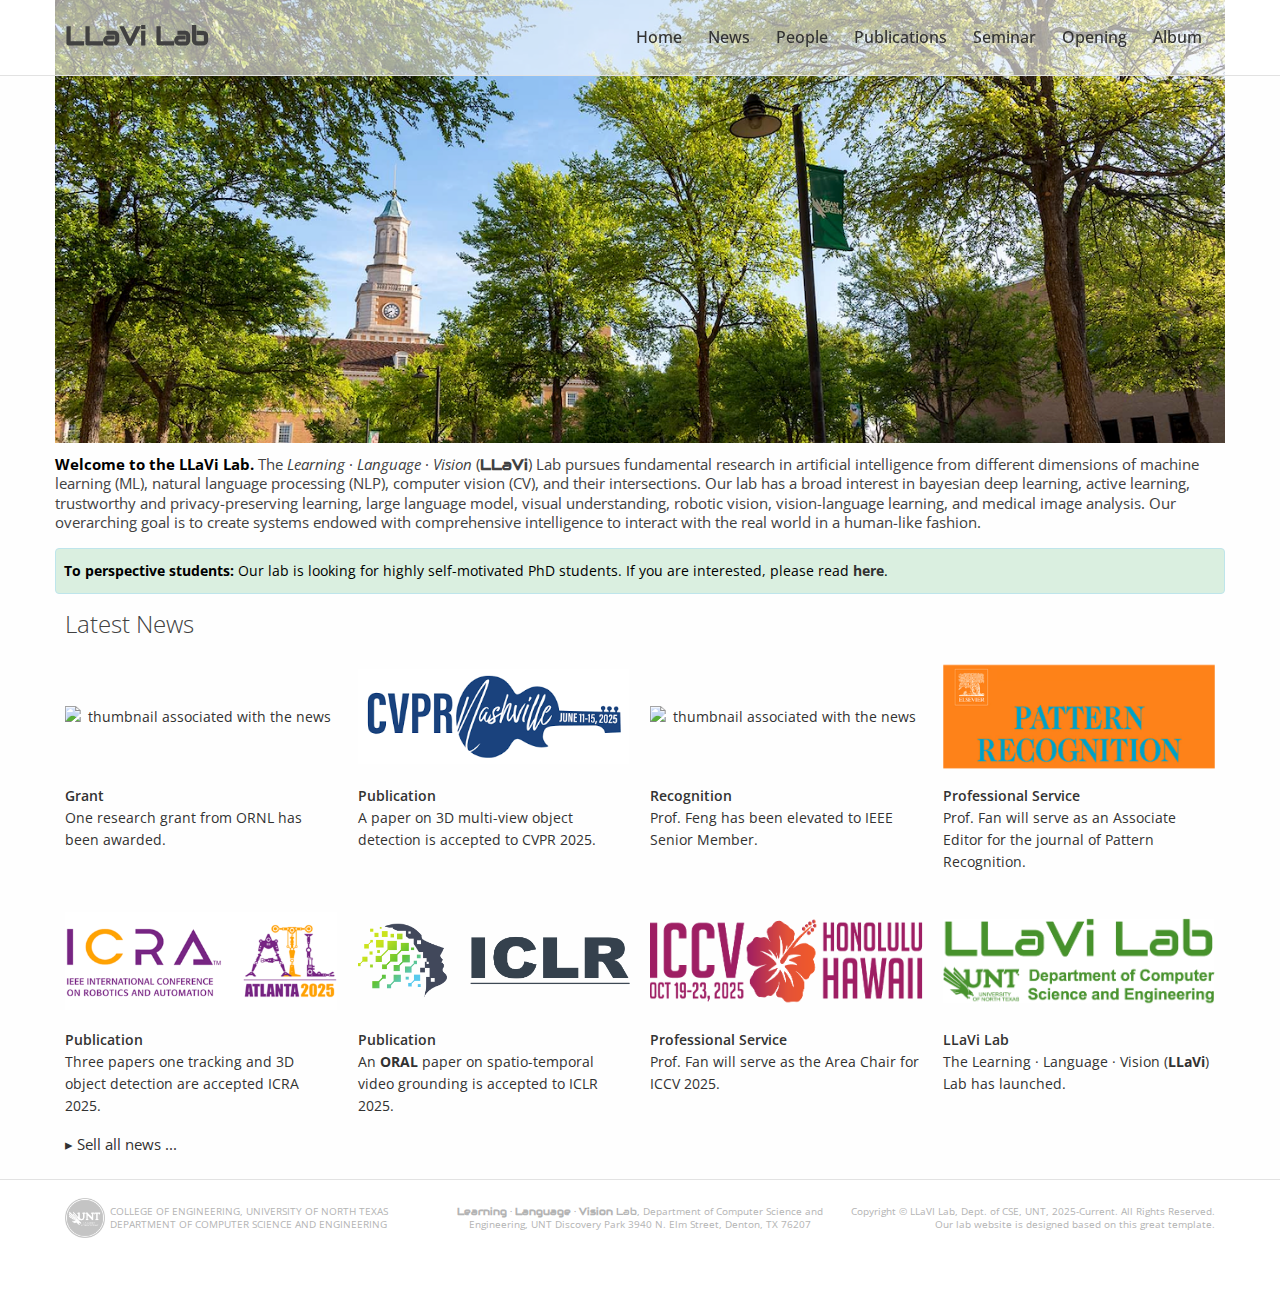
==== index.html @ 9c1527a4 "Update index.html" ====
<!DOCTYPE html>
<!-- saved from url=(0032)https://cvlab.postech.ac.kr/lab/ -->
<html><head><meta http-equiv="Content-Type" content="text/html; charset=UTF-8">
<meta name="viewport" content="width=device-width, initial-scale=1.0, user-scalable=no">

<title>LLaVi Lab - Home</title>

<!-- <link rel="icon" type="image/png" href="./icon/icon.png" sizes="196x196"> -->
<link href="./icon/icon.png" rel="icon">
<link href="./icon/icon.png" rel="apple-touch-icon">

<link rel="preconnect" href="https://fonts.googleapis.com">
<link rel="preconnect" href="https://fonts.gstatic.com" crossorigin>
<link href="https://fonts.googleapis.com/css2?family=Audiowide&family=Bungee+Shade&family=Bytesized&display=swap" rel="stylesheet">

<link href='//fonts.googleapis.com/css?family=Open+Sans:400' rel='stylesheet' type='text/css'>
<link href='//fonts.googleapis.com/css?family=Open+Sans:400italic' rel='stylesheet' type='text/css'>
<link href='//fonts.googleapis.com/css?family=Open+Sans:300' rel='stylesheet' type='text/css'>
<link href='//fonts.googleapis.com/css?family=Open+Sans:600' rel='stylesheet' type='text/css'>
<link href='//fonts.googleapis.com/css?family=Open+Sans:600italic' rel='stylesheet' type='text/css'>
<link href='//fonts.googleapis.com/css?family=Exo+2:500' rel='stylesheet' type='text/css'>
<link href='//fonts.googleapis.com/css?family=Exo+2:800' rel='stylesheet' type='text/css'>

<link href="./css/normalize-min.css" rel="stylesheet">
<link href="./css/icomoon-min.css" rel="stylesheet">
<link href="./css/style.css" rel="stylesheet">
<link href="./css/whitecat-slider-min.css" rel="stylesheet">
<link href="./css/responsive.css" rel="stylesheet">

<script type="text/javascript" async="" src="./js/js"></script><script type="text/javascript" async="" src="./js/linkid.js"></script><script async="" src="./js/linkid.js"></script><script async="" src="./js/analytics.js"></script><script>
  (function(i,s,o,g,r,a,m){i['GoogleAnalyticsObject']=r;i[r]=i[r]||function(){
  (i[r].q=i[r].q||[]).push(arguments)},i[r].l=1*new Date();a=s.createElement(o),
  m=s.getElementsByTagName(o)[0];a.async=1;a.src=g;m.parentNode.insertBefore(a,m)
  })(window,document,'script','//www.google-analytics.com/analytics.js','ga');

  ga('create', 'UA-51541969-1', 'postech.ac.kr');
  ga('require', 'displayfeatures');
  ga('require', 'linkid', 'linkid.js');
  ga('send', 'pageview');

</script>
</head><body class="js no-touch" style=""><header>
<div class="menu-bg">
<nav class="wrappernav cf">
<a href="https://llavi-lab.github.io/" class="logo cvlab"><h1><strong>LLaVi Lab</strong></h1></a>

<ul class="menu" id="menu">
<li><a href="https://llavi-lab.github.io/" class="link-to-button">Home</a>
<li><a href="./news.html" class="link-to-button">News</a>
</li><li><a href="./people.html" class="link-to-button">People</a>
</li><li><a href="./publication.html" class="link-to-button">Publications</a>
</li><li><a href="./aiseminar/index.htm" class="link-to-button" target="_blank">Seminar</a>
</li><li><a href="./opening.html" class="link-to-button">Opening</a>
</li><li><a href="./album.html" class="link-to-button">Album</a>

</li></ul><ul class="menu" id="menu-clone" style="display: none;">
<li><a href="https://llavi-lab.github.io/" class="dropdown-item">Home</a>
<li><a href="./news.html" class="dropdown-item">News</a>
</li><li><a href="./people.html" class="dropdown-item">People</a>
</li><li><a href="./publication.html" class="dropdown-item">Publications</a>
</li><li><a href="./aiseminar/index.htm" class="dropdown-item" target="_blank">Seminar</a>
</li><li><a href="./opening.html" class="dropdown-item">Opening</a>
</li><li><a href="./album.html" class="dropdown-item">Album</a>

</li></ul>
<span class="menu-small icomoon-menu"></span>
</nav>
</div><!-- End .menu-bg -->
</header>


<div class="wrapper cf bd" id="main">

<!-- <div class="slideshow-container">
<div class="slides fade" style="display: none;">
   <img src="./Computer Vision Lab. POSTECH_files/IMG_3812.jpg" class="image" style="width=100%">
</div>
<div class="slides fade" style="display: none;">
    <img src="./Computer Vision Lab. POSTECH_files/IMG_0052.JPG" class="image" style="width=100%">
</div>
<div class="slides fade" style="display: none;">
    <img src="./Computer Vision Lab. POSTECH_files/IMG_0097.JPG" class="image" style="width=100%">
</div>
<div class="slides fade" style="display: block;">
    <img src="./Computer Vision Lab. POSTECH_files/IMG_3906.jpg" class="image" style="width=100%">
</div>
<a class="prev" onclick="plusSlides(-1)">❮</a>
<a class="next" onclick="plusSlides(1)">❯</a>
</div>
<br>
<div style="text-align:center">
<span class="dot" onclick="currentSlide(1)"></span>
<span class="dot" onclick="currentSlide(2)"></span>
<span class="dot" onclick="currentSlide(3)"></span>
<span class="dot dotactive" onclick="currentSlide(4)"></span>
</div> -->

<div class="image-container">
  <img src="./images/unt-campus.png" alt="group picture of LLaVi lab" class="image">
  <h4 style="margin-top: 10px;"> <p style="font-size:15px;"><strong style="color: black;">Welcome to the LLaVi Lab.</strong> The <i>Learning</i> · <i>Language</i> · <i>Vision</i> (<strong style="font-family: Audiowide, sans-serif">LLaVi</strong>) Lab pursues fundamental research in artificial intelligence from different dimensions of machine learning (ML), natural language processing (NLP), computer vision (CV), and their intersections. Our lab has a broad interest in bayesian deep learning, active learning, trustworthy and privacy-preserving learning, large language model, visual understanding, robotic vision, vision-language learning, and medical image analysis. Our overarching goal is to create systems endowed with comprehensive intelligence to interact with the real world in a human-like fashion.</p></h4>  
</div>


<div class="alert alert-notice" style="margin-top: 15px; padding-left: 8px;"><strong>To perspective students:</strong> Our lab is looking for highly self-motivated PhD students. If you are interested, please read <a href="./opening.html" target="_blank"><strong>here</strong></a>.</div>

<h2 class="col-1" style="padding-top: 0px">Latest News</h2>
<div class="items-4" style="display: flex; flex-wrap: wrap;">
<!-- Add a news item starting from here -->
  <div class="item thumb-hover" style="width: 25%; box-sizing: border-box; padding: 10px;">
     <a class="link" href="./news.html">
        <div class="img-container ratio-50">
           <img src="./images/ornl.png" alt="thumbnail associated with the news" class="image">
        </div>
        <div class="header-container">
           <h5 class="portfolio-title">Grant</h5>
        </div>
        One research grant from ORNL has been awarded.
     </a>
  </div>
  <div class="item thumb-hover" style="width: 25%; box-sizing: border-box; padding: 10px;">
   <a class="link" href="./news.html">
      <div class="img-container ratio-50">
         <img src="./images/CVPR-2025.png" alt="thumbnail associated with the news" class="image">
      </div>
      <div class="header-container">
         <h5 class="portfolio-title">Publication</h5>
      </div>
      A paper on 3D multi-view object detection is accepted to CVPR 2025.
   </a>
  </div>
  <div class="item thumb-hover" style="width: 25%; box-sizing: border-box; padding: 10px;">
   <a class="link" href="./news.html">
      <div class="img-container ratio-50">
         <img src="./images/ieee-senior-member.gif" alt="thumbnail associated with the news" class="image">
      </div>
      <div class="header-container">
         <h5 class="portfolio-title">Recognition</h5>
      </div>
      Prof. Feng has been elevated to IEEE Senior Member.
   </a>
  </div>
  <div class="item thumb-hover" style="width: 25%; box-sizing: border-box; padding: 10px;">
     <a class="link" href="./news.html">
        <div class="img-container ratio-50">
           <img src="./images/PR-logo.png" alt="thumbnail associated with the news" class="image">
        </div>
        <div class="header-container">
           <h5 class="portfolio-title">Professional Service</h5>
        </div>
        Prof. Fan will serve as an Associate Editor for the journal of Pattern Recognition.
     </a>
  </div>
  <div class="item thumb-hover" style="width: 25%; box-sizing: border-box; padding: 10px;">
     <a class="link" href="./news.html">
        <div class="img-container ratio-50">
           <img src="./images/ICRA-2025.png" alt="thumbnail associated with the news" class="image">
        </div>
        <div class="header-container">
           <h5 class="portfolio-title">Publication</h5>
        </div>
        Three papers one tracking and 3D object detection are accepted ICRA 2025.
     </a>
  </div>
  <div class="item thumb-hover" style="width: 25%; box-sizing: border-box; padding: 10px;">
     <a class="link" href="./news.html">
        <div class="img-container ratio-50">
           <img src="./images/ICLR-2025.png" alt="thumbnail associated with the news" class="image">
        </div>
        <div class="header-container">
           <h5 class="portfolio-title">Publication</h5>
        </div>
        An <strong>ORAL</strong> paper on spatio-temporal video grounding is accepted to ICLR 2025.
     </a>
  </div>
  <div class="item thumb-hover" style="width: 25%; box-sizing: border-box; padding: 10px;">
     <a class="link" href="./news.html">
        <div class="img-container ratio-50">
           <img src="./images/ICCV-2025.png" alt="thumbnail associated with the news" class="image">
        </div>
        <div class="header-container">
           <h5 class="portfolio-title">Professional Service</h5>
        </div>
        Prof. Fan will serve as the Area Chair for ICCV 2025.
     </a>
  </div>
  <div class="item thumb-hover" style="width: 25%; box-sizing: border-box; padding: 10px;">
     <a class="link" href="./news.html">
        <div class="img-container ratio-50">
           <img src="./images/LLaVi.png" alt="thumbnail associated with the news" class="image">
        </div>
        <div class="header-container">
           <h5 class="portfolio-title">LLaVi Lab</h5>
        </div>
        The Learning · Language · Vision (<strong>LLaVi</strong>) Lab has launched.
     </a>
  </div>
  <!-- Add a news item ending here -->
</div>
<h5 class="col-1" style="margin-top: -25px;">
  <a href="./news.html">
     <p style="font-size:15px;">&#9656; Sell all news ...</p>
  </a>
</h5>

</div><!-- End .wrapper -->

<script type="text/javascript" src="./js/slides.js"></script>
<footer>
<div class="theme-other footer">
<div class="wrapper cf">
<div class="emblem-wrapper col-1-3">
<div class="emblem-container">
<div class="emblem">
<img height="40" src="./images/unt-gray.png" alt="POSTECH emblem">
</div>
COLLEGE OF ENGINEERING, UNIVERSITY OF NORTH TEXAS<br>
Department&nbsp;of&nbsp;Computer Science and Engineering
</div>
</div><!-- End .col-1-3-->
<div class="col-1-3" style="text-align: center">
<span class="cvlab"><strong>Learning</strong>&nbsp;·&nbsp;<strong>Language</strong>&nbsp;·&nbsp;<strong>Vision</strong> Lab</span>, Department of Computer Science and Engineering, UNT Discovery Park 3940 N. Elm Street, Denton, TX 76207
</div><!-- End .col-1-3-->
<div class="col-1-3" style="text-align: right">
  Copyright &copy; LLaVI Lab, Dept. of CSE, UNT, 2025-Current. All Rights Reserved. <br>
  Our lab website is designed based on <a href="https://cvlab.postech.ac.kr/lab/index.php" target="_blank" style="color: #B3B3B3;">this great template</a>.
</div>
<!-- <div class="col-1-3 badges">
<a href="http://www.w3.org/html/logo/">
<img src="./Computer Vision Lab. POSTECH_files/html5-badge-h-css3-semantics.png" width="82" height="32" alt="HTML5 Powered with CSS3 / Styling, and Semantics" title="HTML5 Powered with CSS3 / Styling, and Semantics">
</a>
<a href="http://jigsaw.w3.org/css-validator/check/referer">
<img src="./Computer Vision Lab. POSTECH_files/valid-css.png" width="88" height="32" alt="Valid CSS!" title="Valid CSS!">
</a>
<a href="http://www.w3.org/WAI/WCAG2AA-Conformance" title="Explanation of WCAG 2.0 Level Double-A Conformance">
<img src="./Computer Vision Lab. POSTECH_files/wcag2AA.png" width="88" height="32" alt="Level Double-A conformance, W3C WAI Web Content Accessibility Guidelines 2.0">
</a>
<a href="http://cvlab.postech.ac.kr:8080/" title="POSTECH CVLab Overlaef (Only Lab member available)">
<img src="./Computer Vision Lab. POSTECH_files/overleaf_gray.png" width="32" height="32" alt="POSTECH CVLab Overleaf Page. Only Lab member is available"></a>
<a href="https://cvlab.postech.ac.kr/wiki" title="POSTECH CVLab WIKI Page (Only Lab member available)">
<img src="./Computer Vision Lab. POSTECH_files/wiki_gray.png" width="32" height="32" alt="POSTECH CVLab WIKI Page. Only Lab member is available"></a>
<a href="http://cvlab.postech.ac.kr:3000/" title="POSTECH CVLab Rocket.chat">
<img src="./Computer Vision Lab. POSTECH_files/rocket_gray.png" width="32" height="32" alt="POSTECH CVLab Rocket.chat. Only Lab member is available"></a>
</div> -->
<!-- End .col-1-3-->
</div><!-- End .wrapper -->
</div><!-- End .theme-other .footer -->
</footer>

<!-- JavaScript -->
<script src="./js/jquery-1.10.2.min.js"></script>
<script src="./js/jquery-whitecat-menu.js"></script>
<script src="./js/jquery-whitecat-slider.min.js"></script>
<script src="./js/jquery-whitecat-accordion.js"></script>
<script src="./js/jquery.isotope.min.js"></script>
<script src="./js/script.js"></script>
</div></div></div></body></html>
---- css/icomoon-min.css ----
@font-face{font-family:icomoon;src:url(../fonts/icomoon.eot);src:url(../fonts/icomoon.eot?#iefix) format('embedded-opentype'),url(../fonts/icomoon.ttf) format('truetype'),url(../fonts/icomoon.woff) format('woff'),url(../fonts/icomoon.svg#icomoon) format('svg');font-weight:400;font-style:normal}.list-arrow li:before,.list-arrow2 li:before,.list-arrow3 li:before,.list-chechmark li:before,.list-chechmark2 li:before,.list-chechmark3 li:before,.list-close li:before,.list-heart li:before,.list-heart2 li:before,.list-minus li:before,.list-plus li:before,.list-radio li:before,.list-star li:before,.list-triangle li:before,[class*=icomoon-]{font-family:icomoon,'Open Sans',sans-serif;speak:none;font-style:normal;font-weight:400;font-variant:normal;text-transform:none;line-height:1;-webkit-font-smoothing:antialiased;-moz-osx-font-smoothing:grayscale}.icomoon-info:before{content:"\e026"}.icomoon-exclamation:before{content:"\e024"}.icomoon-ok2:before,.list-chechmark3 li:before{content:"\e025"}.icomoon-arrow:before,.list-arrow li:before{content:"\e008"}.icomoon-facebook:before{content:"\e001"}.icomoon-twitter:before{content:"\e000"}.icomoon-letter:before{content:"\e002"}.icomoon-ok:before{content:"\e003"}.icomoon-tools:before{content:"\e004"}.icomoon-setting:before{content:"\e005"}.icomoon-docs:before{content:"\e006"}.icomoon-form:before{content:"\e007"}.icomoon-quotation:before{content:"\e009"}.icomoon-message:before{content:"\e010"}.icomoon-person:before{content:"\e011"}.icomoon-arrow-down:before{content:"\e023"}.icomoon-menu:before{content:"\e022"}.icomoon-arrow-left:before{content:"\e021"}.icomoon-angle-down:before{content:"\e020"}.icomoon-angle-up:before{content:"\e019"}.icomoon-plus:before{content:"\e017"}.icomoon-minus:before,.list-minus li:before{content:"\e018"}.icomoon-clock:before{content:"\e016"}h2 .icomoon-link:before{position:relative;font-size:70%}.icomoon-link:before{font-size:80%;margin-left:.3em;content:"\e015"}.icomoon-bubble:before{content:"\e014"}.icomoon-tag:before{content:"\e013"}.icomoon-loupe:before{content:"\e012"}.icomoon-play:before,.list-triangle li:before{content:"\e035"}.icomoon-apple:before{content:"\e027"}.icomoon-plus2:before,.list-plus li:before{content:"\e036"}.icomoon-checkmark:before,.list-chechmark li:before{content:"\e037"}.icomoon-vimeo:before{content:"\e028"}.icomoon-checkmark2:before,.list-chechmark2 li:before{content:"\e038"}.icomoon-radio-unchecked:before,.list-radio li:before{content:"\e039"}.icomoon-radio-checked:before{content:"\e040"}.icomoon-flickr:before{content:"\e029"}.icomoon-checkbox-checked:before{content:"\e041"}.icomoon-arrow-right:before{content:"\e042"}.icomoon-picassa:before{content:"\e030"}.icomoon-arrow-right2:before,.list-arrow2 li:before{content:"\e043"}.icomoon-arrow-right3:before,.list-arrow3 li:before{content:"\e044"}.icomoon-star:before,.list-star li:before{content:"\e045"}.icomoon-heart:before,.list-heart li:before{content:"\e046"}.icomoon-heart2:before,.list-heart2 li:before{content:"\e048"}.icomoon-dribbble:before{content:"\e031"}.icomoon-close:before,.list-close li:before{content:"\e047"}.icomoon-pinterest:before{content:"\e032"}.icomoon-linkedin:before{content:"\e033"}.icomoon-google-plus:before{content:"\e034"}
---- css/style.css ----
/* ---------------------------------------------------------------------- */
/*	Basic Elements & Classes */
/* ---------------------------------------------------------------------- */
/* Html */
html {
overflow-y: scroll; 
}

/* Body */
body {
  font-family: "Open Sans", sans-serif;
  font-size: 13px;
  font-weight: 400;
  font-style: normal;
  line-height: 20px;
  -webkit-font-smoothing: antialiased;
  background: #FEFEFE;
  color: #666;
}

/* Headers */
h1 {
  font-size: 30px;
  line-height: 1.2;
  font-weight: 300 !important;
}

h2 {
  font-size: 24px;
  line-height: 1.2;
  font-weight: 300 !important;
}

h3 {
  font-size: 22px;
  line-height: 1.18;
}

h4 {
  font-size: 18px;
  line-height: 1.3;
}

h5 {
  font-size: 13px;
  line-height: 20px;
}

h1, h2, h3, h4, h5, h6 {
  margin-top: 0.8em;
  margin-bottom: 0;
  font-weight: 400;
  display: block;
  color: #414141;
}


h1.col-1,
aside h1,
h2.col-1,
aside h2,
h3.col-1,
aside h3,
h4.col-1,
aside h4,
h5.col-1,
aside h5,
h6.col-1,
aside h6 {
  margin-top: 0;
}

/* Paragraph */
p {
  margin: 0.8em 0 0;
}

.isotope-item p {
 margin: 0.3em 0 0;
}

/* Separate content */
hr {
  margin: 2em 0 0;
  display: block;
  height: 2px;
  width: 100%;
  border: 0 none;
  float: left;
  background: url(../images/divider.png) repeat-x 0 100%;
}

.abs hr {
  margin: 0em 0 0;
}

[class*='col-'] hr {
  float: none;
}
.person hr {
  margin-top: 2em;
}

/* Time - HTML5 */
time {
  color: #a3a3a3;
}

/* Wrapper */
.wrapper {
  margin: 0 auto;
  height: auto;
  width: 980px;
  display: block;
  position: relative;
}

.bd {
  padding-top: 80px;
}

#main.bd {
  padding-top: 0px;
}

/* Box-sizinig and break word */
*,
*:before,
*:after {
  -webkit-box-sizing: border-box;
  -moz-box-sizing: border-box;
  box-sizing: border-box;
  -ms-word-break: keep-all;

  word-break: keep-all;

  -webkit-hyphens: auto;
  -moz-hyphens: auto;
  -ms-hyphens: auto;
  hyphens: auto;
}

/* Clearfix */
.cf:before,
.cf:after,
.row-fluid:before,
.row-fluid:after {
  content: " ";
  display: table;
}
.cf:after,
.row-fluid:after {
  clear: both;
}

/* Go right */
.right {
  float: right !important;
}

/* Go left */
.left {
  float: left !important;
}

/* Hide text */
.hide-text {
  text-indent: 100%;
  white-space: nowrap;
  overflow: hidden;
}

/* No margin-top */
.nmt {
  margin-top: 0 !important;
}

/* Padding-left - 75px */
.pl-75 {
  padding-left: 75px !important;
}

/* Padding-left - 40px */
.pl-40 {
  padding-left: 40px !important;
}

/* Liquid content */
.content-liquid {
  width: auto;
  overflow: hidden;
}

/* Liquid content */
.content-liquid h2 {
  margin-top: 0;
}

/* Font style - Italic */
.italic {
  font-style: italic;
}

/* Font color - turquise */
.turquoise {
  color: #37a8d2;
}

/* Info box */
.info-box {
  margin: 1.5em 0 0;
  padding: 20px;
  border: 1px solid #e2e2e2;
  background: #fbfbfb;
}

/* Hightlight */
.hightlight {
  padding: 0 3px;
  background: #37a8d2;
  color: white;
}
.hightlight.dark {
  background: #323232;
}

/* ---------------------------------------------------------------------- */
/* Animate */
/* ---------------------------------------------------------------------- */
/* Animate - height */
.animate-height {
  -webkit-transition: height 0s ease-in-out 0s;
  -moz-transition: height 0s ease-in-out 0s;
  -o-transition: height 0s ease-in-out 0s;
  transition: height 0s ease-in-out 0s;
}

/* Animate - opacity */
.animate-opacity {
  -webkit-transition: opacity 0.3s ease-in-out 0s;
  -moz-transition: opacity 0.3s ease-in-out 0s;
  -o-transition: opacity 0.3s ease-in-out 0s;
  transition: opacity 0.3s ease-in-out 0s;
}

/* Animate - left */
.animate-left {
  -webkit-transition: left 0s ease-in-out 0s;
  -moz-transition: left 0s ease-in-out 0s;
  -o-transition: left 0s ease-in-out 0s;
  transition: left 0s ease-in-out 0s;
}

/* ---------------------------------------------------------------------- */
/*	Header and top bar */
/* ---------------------------------------------------------------------- */
/* Top section of header */
.top-section {
  height: 49px;
  width: 100%;
  display: block;
}

/* Header - content */
.header-content {
  margin: 0 0 20px 0;
  padding: 20px 0 25px;
  text-align: center;
  border-bottom: 1px solid #e2e2e2;
  font-weight: 300;
  color: #686868;
}

/* Header - big text */
.header-big {
  display: block;
  font-size: 33px;
  line-height: 38px;
}

/* Header - small text */
.header-small {
  margin: 8px 0 0;
  display: block;
  font-size: 18px;
  line-height: 24px;
}

/* ---------------------------------------------------------------------- */
/*	Menu */
/* ---------------------------------------------------------------------- */
/* Menu - logo */
.logo {
  margin: 26.5px 0 26.5px 10px;
  display: block;
  height: 23px;
  width: 260px;
  float: left;
  }
.logo img {
  display: block;
  height: inherit;
  width: inherit;
}

.logo h1 {
  font-size: 26px;
  /* color: #47922B; */
  margin-top: -0.25em;
}

.cvlab {
  /* font-family: "Exo 2", sans-serif; */
  font-family: "Audiowide", sans-serif;
  font-weight: 500 !important;
}
.cvlab strong {
  font-weight: 800 !important;
}

/* Menu - background */
.menu-bg {
  z-index: 10;
  position: fixed;
  margin: 0;
  padding: 0;
  display: block;
  height: 76px;
  width: 100%;
  background: rgba(255,255,255,0.6);
  border-bottom: 1px solid #e2e2e2;
  border-width: 1px 0;
}

.wrappernav {
  max-width: 1170px;
  margin: auto;
}

/* Menu */
.menu {
  margin: 18.5px 10px 0 0;
  padding: 0;
  display: block;
  height: auto;
  width: auto;
  float: right;
  list-style: none;
}
.menu > li {
  display: block;
  float: left;
}

/* Menu - menu item has dropdown */
.has-dropdown {
  margin-bottom: -60px;
  padding-bottom: 60px;
  position: relative;
}
.has-dropdown:hover .link-to-button,
.has-dropdown.show .link-to-button {
  background: #37a8d2;
  color: white !important;
}
.has-dropdown:hover .dropdown,
.has-dropdown.show .dropdown {
  visibility: visible;
  opacity: 1;
  top: 55px;
}

/* Menu - submenu */
.dropdown {
  margin: 0;
  padding: 0;
  display: block;
  height: 100%;
  width: 170px;
  position: absolute;
  top: 65px;
  left: 0;
  list-style: none;
  visibility: hidden;
  z-index: 99;
  opacity: 0;
  -webkit-transition: all 0.3s ease-in-out 0s;
  -moz-transition: all 0.3s ease-in-out 0s;
  -o-transition: all 0.3s ease-in-out 0s;
  transition: all 0.3s ease-in-out 0s;
}
.dropdown > li {
  display: block;
  height: 38px;
  width: 100%;
  float: left;
}
.dropdown > li:first-child {
  margin-top: 0;
}
.dropdown > li:first-child a {
  border-top: 0 none;
}

/* Menu - submenu link */
.dropdown-item {
  padding: 9px 20px;
  display: block;
  height: auto;
  width: 100%;
  text-align: left;
  position: relative;
  z-index: 1;
  border-top: 1px solid #616161;
  background-color: #414141;
  color: white !important;
  font-size: 14px;
}
.dropdown-item:hover,
.dropdown-item:focus {
  z-index: 2;
  background-color: #37a8d2;
}

/* Menu - menu icon on mobile and touch device */
.menu-small {
  display: none;
  height: auto;
  width: 32px;
  position: absolute;
  top: 22px;
  right: 10px;
  z-index: 10;
  color: #414141;
  font-size: 32px;
  cursor: pointer;
}

/* ---------------------------------------------------------------------- */
/*	Form */
/* ---------------------------------------------------------------------- */
/* Basic style for input type text and textarea */
input[type=text],
textarea {
  margin: 0;
  display: inline-block;
  width: 100%;
  border: 1px solid #e2e2e2;
  background: white;
  color: #a3a3a3;
  font-style: italic;
}

/* Height and line height for input type text and .submit */
input[type=text],
.submit {
  height: 38px;
  line-height: 38px;
}

/* Padding left and right for input type text */
input[type=text] {
  padding: 0 20px 0 60px;
}
input[type=text]::-webkit-input-placeholder {
  line-height: 38px;
}

/* Textarea - complement basic style */
textarea {
  padding: 10px 20px;
  overflow: auto;
  resize: vertical;
}

/* Class submit */
.submit {
  width: 100%;
  display: inline-block;
  text-align: center;
  float: left;
  border: 0 none;
  -webkit-transition: background 0s ease-in-out 0s;
  -moz-transition: background 0s ease-in-out 0s;
  -o-transition: background 0s ease-in-out 0s;
  transition: background 0s ease-in-out 0s;
  background: #37a8d2;
  color: white !important;
}
.submit:hover,
.submit:focus {
  background: #414141;
}

/* Search */
/*-------------------------------------------------------- */
.search {
  display: block;
  width: 100%;
  position: relative;
}
.top-section .search {
  margin: 6px 10px 0;
  padding: 0;
}

.search-input {
  padding-left: 10px !important;
  padding-right: 66px !important;
}

.search-submit {
  margin: 0;
  padding: 0;
  height: 36px;
  width: 47px;
  position: absolute;
  top: 1px;
  bottom: 1px;
  right: 1px;
  z-index: 2;
  border: 0 none;
  background: white url(../images/lupa.png) no-repeat 50% 50%;
}

.search-separator {
  display: block;
  height: 22px;
  width: 1px;
  position: absolute;
  top: 8px;
  bottom: 8px;
  right: 48px;
  background: #e2e2e2;
}

/* Class form */
.form {
  margin: 2em 0;
}

/* Icon style for input type text */
/*-------------------------------------------------------- */
.input-icon {
  display: block;
  height: 22px;
  width: 45px;
  position: absolute;
  bottom: 8px;
  left: 10px;
  border-right: 1px solid #e2e2e2;
  text-align: center;
  font-size: 16px;
}
.input-icon:before {
  line-height: 22px;
}
.row-fluid .input-icon {
  left: 0;
}

/* ---------------------------------------------------------------------- */
/*	Image */
/* ---------------------------------------------------------------------- */
img {
  -ms-interpolation-mode: bicubic;
}

.image {
  display: block;
  height: auto;
  width: 100%;
}

/* Image container */
.img-container {
  padding-bottom: 34%;
  display: block;
  height: 0;
  position: relative;
  overflow: hidden;
  background-color: #fefefe;
  text-align: center; 
}

.img-container img {
  position: absolute;
  max-height: 100%;
  max-width: 100%;
  margin: auto auto;
  top: 50%; left: 50%; 
  transform: translate(-50%,-50%)
}

.person .img-container{
  width: 30%;
  display: block;
  float: left;
  position: relative;
  margin-right: 17px;
  padding-bottom: 30%;
  background-color: #fff;
}

.mail:after{
  content: "";
}


/* Image ratio and size */
/*-------------------------------------------------------- */

.ratio-18 {
  padding-bottom: 18%;
}

/* Ratio 1:3,84 ( height to width ) */
.ratio-26 {
  padding-bottom: 26%;
}

.ratio-32 {
  padding-bottom: 32%;
}

/* Ratio 1:2 ( height to width ) */
.ratio-50 {
  padding-bottom: 50%;
}

/* Ratio 1:1 ( height to width ) */
.ratio-100 {
  padding-bottom: 100%;
}

/* Ratio 1,286:1 ( height to width ) */
.ratio-128 {
  padding-bottom: 128.6%;
}

/* Image size 70x70px */
.image-70 {
  margin: 0 20px 0 0;
  padding-bottom: 70px;
  width: 70px;
}

.max-450 {
  max-width: 450px;
}

/* Thumb - imposed on the image icon and background */
/*-------------------------------------------------------- */
.thumb {
  position: absolute;
  top: 0;
  right: 0;
  bottom: 0;
  left: 0;
  opacity: 0;
  background: rgba(55, 168, 210, 0.8);
  -webkit-transition: opacity 0s ease-in-out 0s, visibility 0s ease-in-out 0s;
  -moz-transition: opacity 0s ease-in-out 0s, visibility 0s ease-in-out 0s;
  -o-transition: opacity 0s ease-in-out 0s, visibility 0s ease-in-out 0s;
  transition: opacity 0s ease-in-out 0s, visibility 0s ease-in-out 0s;
}
.thumb-hover:hover .thumb {
  opacity: 1;
}

/* Thumb - icon size small, medium ( default ), big */
.thumb-icon {
  height: 50px;
  width: 50px;
  font-size: 24px;
  line-height: 50px;
}
.thumb-icon.small {
  height: 30px;
  width: 30px;
  font-size: 16px;
  line-height: 30px;
}
.thumb-icon.big {
  height: 70px;
  width: 70px;
  font-size: 32px;
  line-height: 70px;
}

/* Thumb - icon in the corners ( Default - top left ). */
.thumb-icon {
  display: inline-block;
  position: absolute;
  top: -50%;
  left: -50%;
  text-align: center;
  background: #414141;
  color: white !important;
  -webkit-transition: all 0.3s ease-in-out 0s;
  -moz-transition: all 0.3s ease-in-out 0s;
  -o-transition: all 0.3s ease-in-out 0s;
  transition: all 0.3s ease-in-out 0s;
}
.thumb-hover:hover .thumb-icon {
  top: 0;
  left: 0;
}

/* Thumb - icon in top right corners. */
.rt {
  right: -50%;
  left: auto;
}
.thumb-hover:hover .rt {
  right: 0;
  left: auto;
}

/* Thumb - icon in bottom right corners. */
.rb {
  top: auto;
  right: -50%;
  bottom: -50%;
  left: auto;
}
.thumb-hover:hover .rb {
  top: auto;
  right: 0;
  bottom: 0;
  left: auto;
}

/* Thumb - icon in bottom left corners. */
.lb {
  top: auto;
  bottom: -50%;
}
.thumb-hover:hover .lb {
  top: auto;
  bottom: 0;
}

/* ---------------------------------------------------------------------- */
/*	Links */
/* ---------------------------------------------------------------------- */
/* Links - basic style */
/* Link color gray => turquoise */
a {
  margin: 0;
  text-decoration: none;
  color: #323232;
  -webkit-transition: background 0s ease-in-out 0s, color 0s ease-in-out 0s;
  -moz-transition: background 0s ease-in-out 0s, color 0s ease-in-out 0s;
  -o-transition: background 0s ease-in-out 0s, color 0s ease-in-out 0s;
  transition: background 0s ease-in-out 0s, color 0s ease-in-out 0s;
}
a:hover, a:focus {
  color: #1772d0;
}

/* Change color to turquoise => gray */
.link-turquoise {
  display: inline-block;
  color: #37a8d2;
}
.link-turquoise:hover,
.link-turquoise:focus {
  color: #414141;
}

/* Change link to button on :hover */
.link-to-button {
  padding: 0 13px;
  display: block;
  height: 37px;
  font-size: 16px;
  line-height: 37px;
  font-weight: 500
}
.link-to-button:hover,
.link-to-button:focus,
.active > .link-to-button {
  background: #58815b;
  color: white !important;
}

/* ---------------------------------------------------------------------- */
/*	Buttons */
/* ---------------------------------------------------------------------- */
.button {
  margin: 1em 0 0;
  display: block;
  height: 38px;
  width: auto;
  position: relative;
  overflow: hidden;
  line-height: 38px;
  text-align: center;
  background: #37a8d2;
  color: white !important;
}
.button:hover .button-hover,
.button:focus .button-hover {
  left: 0;
}

/* Button - change color */
.button.dark {
  background: #414141;
}
.button.dark .button-hover {
  background: #37a8d2;
}

/* Button - change color */
.button.gray {
  background: #AAA;
}

/* Button - size */
.button.small {
  margin: 2em 0 0;
  height: 30px;
  width: 93px;
  line-height: 30px;
  font-size: 10px;
}

.button.medium {
  margin: 1.5em 0 0;
  height: 35px;
  width: 120px;
  line-height: 35px;
  font-size: 14px;
}

.button.large {
  margin: 1.25em 0 0;
  height: 46px;
  width: 145px;
  line-height: 46px;
  font-size: 16px;
}

.social .button {
  margin-top: 0;
  height: 30px;
  width: 30px;
  line-height: 30px;
}
.social .button:before {
  position: relative;
  z-index: 2;
}
.social-top-header .button {
  height: 49px;
  width: 28px;
  line-height: 49px;
}

/* Button - name */
.button-name {
  position: relative;
  z-index: 2;
}

/* Button - animate background on :hover */
.button-hover {
  display: block;
  height: 100%;
  width: 100%;
  position: absolute;
  top: 0;
  left: -100%;
  z-index: 1;
  background: #414141;
  -webkit-transition: 0s ease-in-out 0s;
  -moz-transition: 0s ease-in-out 0s;
  -o-transition: 0s ease-in-out 0s;
  transition: 0s ease-in-out 0s;
}

.button .left {
  margin-right: 10px;
}

/* ---------------------------------------------------------------------- */
/*	Share */
/* ---------------------------------------------------------------------- */
.share {
  display: inline-block;
  height: 56px;
  position: relative;
}
.share .button-hover {
  left: -100% !important;
}
.share:hover .share-content,
.share.show .share-content {
  opacity: 1;
  visibility: visible;
}
.share:hover .button-hover,
.share.show .button-hover {
  left: 0 !important;
}

/* Share - content */
.share-content {
  padding: 10px;
  width: 500%;
  display: block;
  position: absolute;
  bottom: 56px;
  left: 0;
  z-index: 3000;
  opacity: 0;
  visibility: hidden;
  -webkit-transition: opacity 0.4s ease-in-out 0s;
  -moz-transition: opacity 0.4s ease-in-out 0s;
  -o-transition: opacity 0.4s ease-in-out 0s;
  transition: opacity 0.4s ease-in-out 0s;
  background-color: #fbfbfb;
  border: 1px solid #e2e2e2;
}
.share-content:before,
.share-content:after {
  content: "";
  position: absolute;
  width: 0;
  height: 0;
  border-style: solid;
  border-color: transparent;
  border-bottom: 0;
}
.share-content:before {
  bottom: -16px;
  left: 33px;
  border-top-color: #e2e2e2;
  border-width: 16px;
}
.share-content:after {
  bottom: -15px;
  left: 34px;
  border-top-color: #fbfbfb;
  border-width: 15px;
}

/* ---------------------------------------------------------------------- */
/*	Pricing */
/* ---------------------------------------------------------------------- */
/* Pricing - Price */
.price {
  margin: 0;
  padding: 0;
  display: block;
  height: 48px;
  color: #323232;
}
.price span {
  font-size: 48px;
  line-height: 1;
}
.price span:first-child {
  font-weight: 600;
}
.price small {
  font-size: 24px;
  line-height: 1;
  font-weight: 400;
}
.price small:first-of-type {
  font-size: 18px;
  vertical-align: 22px;
}

/* Pricing - grid */
.price-grid {
  margin: 1.5em 0 0;
  padding: 35px !important;
  height: 398px !important;
  text-align: center;
}
.price-grid .button {
  margin: 0 0 0 -66px;
  bottom: 35px;
  left: 50%;
  position: absolute;
}

/* Pricing - background */
.price-bg {
  display: block;
  position: absolute;
  top: 10px;
  left: 10px;
  bottom: 10px;
  right: 10px;
  z-index: -1;
  border: 1px solid #e2e2e2;
  background: #fbfbfb;
  -webkit-transition: all 0.3s ease-in-out 0s;
  -moz-transition: all 0.3s ease-in-out 0s;
  -o-transition: all 0.3s ease-in-out 0s;
  transition: all 0.3s ease-in-out 0s;
}
.price-grid:hover .price-bg {
  top: 0;
  right: 0;
  bottom: 0;
  left: 0;
}

/* Pricing - level price */
.price-level {
  margin: 0.5em 0 0;
  padding: 1em 0 0;
  display: block;
  font-size: 2em;
  font-weight: 300;
  background: url(../images/divider.png) repeat-x 0 0;
  color: #323232;
}
.price-awarded .price-level {
  background-image: url(../images/divider2.png);
}

/* Pricing - best choice */
.price-awarded {
  background: #323232;
  -webkit-box-shadow: 0 9px 10px 0 rgba(0, 0, 0, 0.15);
  -moz-box-shadow: 0 9px 10px 0 rgba(0, 0, 0, 0.15);
  box-shadow: 0 9px 10px 0 rgba(0, 0, 0, 0.15);
  -webkit-transition: background 0.3s ease-in-out 0s;
  -moz-transition: background 0.3s ease-in-out 0s;
  -o-transition: background 0.3s ease-in-out 0s;
  transition: background 0.3s ease-in-out 0s;
}
.price-awarded > * {
  color: white;
}

/* ---------------------------------------------------------------------- */
/*	Team */
/* ---------------------------------------------------------------------- */
/* Team - header bar */
.team-header {
  height: 60px;
  position: relative;
}

/* Team - person office */
.person-office {
  margin: 3px 0 0;
  font-style: italic;
  line-height: 15px;
  color: #37a8d2;
}

/* Team - person name */
/* Portfolio - title */
.person-name, .portfolio-title {
  margin-top: 0;
  display: block;
  font-size: 14px;
  font-weight: 600;
  line-height: 22px;
  color: #323232;
}

.header-container {
}

.icomoon-link {
    color: #aaa;
}

.link {
  margin-top: 0;
  display: block;
  font-size: 14px;
  font-weight: 400;
  line-height: 22px;
  color: #323232;
}

.link:focus, .link:hover
.link:focus .icomoon-link,
.link:hover .icomoon-link{
  color: #37a8d2;
}

.portfolio-year {
  margin-top: 0.7em;
  margin-bottom: 5px;
  display: block;
}

/* ---------------------------------------------------------------------- */
/*	Address */
/* ---------------------------------------------------------------------- */
address {
  font-style: normal;
}

/* Address - address list item */
.address-item {
  display: inline-block;
  vertical-align: top;
}
.address-item.type {
  width: 60px;
  color: #37a8d2;
}

/* ---------------------------------------------------------------------- */
/*  Categories */
/* ---------------------------------------------------------------------- */
.categories {
  margin: 20px 0 0;
  padding: 0;
  display: block;
  width: 100%;
}
.categories > li {
  display: block;
  height: inherit;
  float: left;
  background-color: #EEE;
}

.categories-menu {
  margin: 20px 0 0;
  display: none;
  height: auto;
  width: 32px;
  float: left;
  color: #414141;
  font-size: 32px;
  cursor: pointer;
}

/* ---------------------------------------------------------------------- */
/*  Blockquote */
/* ---------------------------------------------------------------------- */
blockquote {
  margin: 0;
  position: relative;
}

/* Blockquote - full device width */
.quotation-full-width {
  margin: 3.5em 0 0;
  display: block;
  width: 100%;
  -webkit-box-shadow: inset 0 5px 0 0 rgba(0, 0, 0, 0.16);
  -moz-box-shadow: inset 0 5px 0 0 rgba(0, 0, 0, 0.16);
  box-shadow: inset 0 5px 0 0 rgba(0, 0, 0, 0.16);
}

/* Blockquote - quotation content */
.quotation-content {
  padding: 2em 10px 3em;
}
.quotation-content:before {
  margin-left: 46px;
  display: block;
  font-size: 32px;
  color: #323232;
  font-style: normal;
  text-align: left;
}

/* Blockquote - dark theme */
.quotation-content.dark {
  background-color: #323232;
  color: #a3a3a3;
}
.quotation-content.dark:before {
  color: white;
}

/* Blockquote - single quotation */
.quotation {
  margin: 0 auto;
  display: block;
  width: 75%;
  text-align: center;
  font-size: 22px;
  line-height: 1.1;
  font-style: italic;
  font-weight: 300;
}

/* Blockquote - quotation author */
.quotation-author {
  margin: 1.5em 46px 0 0;
  display: block;
  font-style: italic;
  text-align: right;
}

.reference {
  padding: 10px;
  margin: 10px 0;
  background: #f8f8f8;
}

/* ---------------------------------------------------------------------- */
/*  Sidebar */
/* ---------------------------------------------------------------------- */
.sidebar-item {
  margin: 0;
  padding: 6em 0 0;
  background: url(../images/divider.png) repeat-x 0 3em;
}
.sidebar .sidebar-item:first-child {
  padding-top: 0;
  background: none;
}

/* ---------------------------------------------------------------------- */
/*  Footer */
/* ---------------------------------------------------------------------- */
.footer {
  margin: 2.5em 0 0;
  padding: 5px 0 3em ;
  width: 100%;
  display: block;
  float: left;
  font-size: 10px;
  line-height: 1.3;
  border-top: 1px solid #e2e2e2;
}

/* Footer - title */
.footer-titles {
  margin-top: 0;
  line-height: 0.8;
}

.emblem {
  float: left;
  margin-top: -7px!important;
  margin-right: 5px;
  margin-bottom: 30px;
  position: relative;
}

.emblem-wrapper {
  text-transform: uppercase;
}

.badges {
  text-align: right;
}

/* ---------------------------------------------------------------------- */
/*  Social list */
/* ---------------------------------------------------------------------- */
.social {
  margin: 0.5em 0 1em 0;
  padding: 0;
  display: block;
  list-style: none;
}
.social li {
  margin: 1px 0 0 1px;
  padding: 0;
  position: relative;
  float: left;
}
.social li:first-child {
  margin-left: 0;
}

/* Social list in top site bar */
.social-top-header {
  margin: 0;
  float: right;
}
.social-top-header .button {
  height: 49px;
  width: 28px;
  line-height: 49px;
}
.social-top-header li {
  margin-top: 0;
}

/* ---------------------------------------------------------------------- */
/*  List */
/* ---------------------------------------------------------------------- */
/* List - basic margin and padding */
ul, ol {
  margin: 1.5em 0 0;
  padding: 0 0 0 20px;
}

dl {
  padding: 0;
}

dt {
  margin: 1.5em 0 0;
}

dd {
  margin: 0.5em 0 0 1em;
}

/* List - unstyled default style */
.unstyled {
  padding: 0;
  list-style: none;
}
.unstyled li {
  margin: 10px 0 0 10px;
  padding: 0;
  display: block;
  height: auto;
  width: 100%;
  position: relative;
  font-size: 12px;
  line-height: 20px !important;
}
.unstyled li:first-child {
  margin-top: 0;
}

/* List - list inline ( display: inline-block ) */
.list-inline li {
  margin: 0 0 0 10px;
  display: inline-block;
  width: auto;
}

/* List - list in price */
.list-price {
  margin: 2em 0 0;
}

/* List - list with moving items */
.list-move-left {
  overflow: hidden;
}
.list-move-left li {
  margin-left: -20px !important;
  -webkit-transition: margin-left 0.3s ease-in-out 0s;
  -moz-transition: margin-left 0.3s ease-in-out 0s;
  -o-transition: margin-left 0.3s ease-in-out 0s;
  transition: margin-left 0.3s ease-in-out 0s;
}
.list-move-left li:hover {
  margin-left: 0 !important;
}

/* List - icon for list items - icons code is in icomoon.css file */
.list-close li:before,
.list-heart li:before,
.list-heart2 li:before,
.list-radio li:before,
.list-triangle li:before,
.list-chechmark li:before,
.list-chechmark2 li:before,
.list-chechmark3 li:before,
.list-plus li:before,
.list-minus li:before,
.list-star li:before,
.list-arrow li:before,
.list-arrow2 li:before,
.list-arrow3 li:before {
  margin-right: 10px;
  display: inline-block;
  vertical-align: top;
  font-size: 10px;
}

/* ---------------------------------------------------------------------- */
/*  Accordions */
/* ---------------------------------------------------------------------- */
.accordions {
  margin-top: 1.5em;
}

/* Accordion */
.accordion {
  margin: 0 0 0 70px;
  padding: 10px 10px 5px 10px;
  display: block;
  position: relative;
  border-bottom: 1px solid #e2e2e2;
}
.accordion:first-child {
  margin: 0;
  border-top: 1px solid #e2e2e2;
}
.active .accordion {
/*  padding-left: 0px; */
}

/* Accordion - title */
.accordion-title {
  margin-top: 0;
}
.active .accordion-title {
  margin: 0 0px 0 0px;
  padding: 0 25px 0 0px;
  position: relative;
  /* cursor: pointer; */
/*  font-weight: bolder;*/
}

.active .announce-content {
  font-size: 15px;
}

/* Accordion - icon */
.accordion-icon {
  width: 16px;
  position: absolute;
  top: 0.25em;
  right: 0px;
  text-align: center;
  color: #989898;
  font-size: 16px;
}

/* Accordion - toggle content */
.accordion-toggle {
  margin-top: 0;
  padding-top: 0;
  display: block;
  overflow: hidden;
}

.no-padding-left {
  padding-top: 5px !important;
  padding-left: 0 !important;
}

.date {
  font-style: italic;
  font-size: 12px;
  font-weight: 400 !important;
  color: #37a8d2;
}

.accordion-year {
  margin-top: 30px;
  margin-bottom: -38px;
}

/* ---------------------------------------------------------------------- */
/*  Tabs slider */
/* ---------------------------------------------------------------------- */
.tabs {
  margin: 1.5em 0 0;
  display: block;
}

/* Tabs - header bar */
.tabs-header {
  margin-top: 0;
  padding: 0;
  display: block;
  float: left;
}
.tabs-header li {
  margin: 0;
  z-index: 1;
  cursor: pointer;
  background: #f9f9f9;
  -webkit-transition: all 0.3s ease-in-out 0s;
  -moz-transition: all 0.3s ease-in-out 0s;
  -o-transition: all 0.3s ease-in-out 0s;
  transition: all 0.3s ease-in-out 0s;
}
.tabs-header li:hover {
  background: #414141;
  color: white;
}

/* Tabs - selected tab */
.tabs-selected {
  z-index: 2 !important;
  background: #fbfbfb !important;
  color: #37a8d2 !important;
}

/* Tabs - slider */
.tabs-slider {
  display: block;
  position: relative;
  z-index: 1;
  float: left;
  overflow: hidden;
}

/* Tabs - slider content */
.tabs-slider-content {
  display: block;
  float: left;
  position: absolute;
  top: 0;
  left: 0;
}

/* Tabs - slider slide */
.tabs-slide {
  padding: 20px;
  display: block;
  float: left;
}
.tabs-slide > *:first-child {
  padding-top: 0;
  margin-top: 0;
}

/* Tabs - vertical position of tabs header bar and slide */
.vertical .tabs-header {
  width: 30%;
}
.vertical .tabs-header li {
  width: 100%;
  border-width: 0 0 1px 1px !important;
}
.vertical .tabs-header li:first-child {
  border-width: 1px 0 1px 1px !important;
}
.vertical .tabs-slider {
  margin: 0 0 0 -1px;
  width: 70%;
}

/* Tabs - horizontal position of tabs header bar and slide */
.horizontal .tabs-header {
  width: 100%;
}
.horizontal .tabs-header li {
  border-width: 1px 1px 0 0 !important;
}
.horizontal .tabs-header li:first-child {
  border-width: 1px 1px 0 1px !important;
}
.horizontal .tabs-slider {
  margin: -1px 0 0 0;
  width: 100%;
}

/* ---------------------------------------------------------------------- */
/*  Tab */
/* ---------------------------------------------------------------------- */
.tabs-slider,
.tab-name,
.tab-content {
  border: 1px solid #e2e2e2;
  background: #fbfbfb;
}

/* Tab - name */
.tab-name {
  margin: 1em 0 -1px 0;
  padding: 1em;
  display: block;
  float: left;
  border-width: 1px 1px 0 1px !important;
  position: relative;
  z-index: 2;
}

/* Tab - content */
.tab-content {
  padding: 20px;
  display: block;
  width: 100%;
  height: auto;
  position: relative;
  z-index: 1;
  overflow: hidden;
  float: left;
}
.tab-content > *:first-child {
  padding-top: 0;
  margin-top: 0;
}

/* ---------------------------------------------------------------------- */
/*  Blog - single post */
/* ---------------------------------------------------------------------- */
/* Post - author */
.post-autor {
  margin: 1em 0 0;
  font-style: italic;
  color: #37a8d2;
}

/* Post - text paragraph */
.post-paragraph p {
  text-indent: 2em;
}

/* Post - more informaction about post */
.post-more-info li {
  margin: 0 0 0 10px;
  display: inline-block;
  width: auto;
  color: #37a8d2;
}
.post-more-info li:before {
  margin-right: 0;
}

/* ---------------------------------------------------------------------- */
/*  Blog - list of blog posts */
/* ---------------------------------------------------------------------- */
/* Blog list - items */
.blog-list-item {
  margin: 20px 0 0;
  padding: 22px 0 0 0;
  position: relative;
  background: url(../images/divider.png) repeat-x 0 0;
}
.blog-list .blog-list-item:first-child {
  margin-top: 0;
  padding-top: 0;
  background: none;
}

/* Blog list - data post */
.blog-list-data {
  margin: 36px 0 0;
  display: block;
  height: 90px;
  width: 90px;
  font-size: 14px;
  font-weight: 300;
  line-height: 1;
  text-align: center;
  background: #37a8d2;
  color: white;
  -webkit-border-radius: 50%;
  -moz-border-radius: 50%;
  border-radius: 50%;
}
.blog-list-data span {
  display: block;
  width: inherit;
}
.blog-list-data span:first-child {
  margin-top: 13px;
  font-size: 3.5em;
}

/* ---------------------------------------------------------------------- */
/*  Blog - post comments */
/* ---------------------------------------------------------------------- */
.commentlist {
  margin: 3em 0 0;
  padding: 0 0 65px;
  background: url(../images/divider.png) repeat-x 0 100%;
}
.commentlist li {
  margin: 20px 0 0;
  display: block;
  font-size: 13px;
}

/* Comment - avatar */
.avatar {
  float: left;
}

/* Comment - author post sign */
.comment-author-post {
  margin: 0 0 18px;
  padding: 7px 0;
  display: block;
  width: 70px;
  position: relative;
  line-height: 1;
  text-align: center;
  font-size: 12px;
  font-style: italic;
  font-weight: 400;
  background: #37a8d2;
  color: white !important;
}
.comment-author-post:after {
  content: "";
  height: 0;
  width: 0;
  position: absolute;
  bottom: -10px;
  left: 12px;
  border-left: 10px solid transparent;
  border-right: 10px solid transparent;
  border-top: 10px solid #37a8d2;
}

/* Comment - author */
.comment-author {
  font-size: 22px;
  line-height: 24px;
  font-weight: 600;
  font-style: normal;
  color: #37a8d2;
}

/* Comment - options date and link to reply */
.comment-option {
  margin-top: 13px;
  display: block;
  width: 100%;
  font-style: normal;
}

/* Comment - list of replies */
.replylist {
  margin: 30px 0 0 90px;
  padding: 0;
  list-style: none;
}
.replylist li {
  margin: 30px 0 0 0;
  padding: 4%;
  position: relative;
  border: 1px solid #e2e2e2;
  background: #fbfbfb;
  float: left;
}
.replylist li:before,
.replylist li:after {
  content: "";
  position: absolute;
  width: 0;
  height: 0;
  border-style: solid;
  border-color: transparent;
  border-top: 0;
}
.replylist li:before {
  top: -16px;
  left: 21px;
  border-bottom-color: #e2e2e2;
  border-width: 16px;
}
.replylist li:after {
  top: -15px;
  left: 22px;
  border-bottom-color: #fbfbfb;
  border-width: 15px;
}

/* ---------------------------------------------------------------------- */
/*  Blog - most populars posts */
/* ---------------------------------------------------------------------- */
.blog-small-list {
  margin: 2em 0 0;
  display: block;
}
.blog-small-list li {
  margin: 1.5em 0 0;
}
.blog-small-list li a {
  color: #898989;
}

/* Blog mosts populars posts - title */
.post-small-title {
  margin: -2px 0 0;
  display: block;
  font-size: 14px;
  font-weight: 600;
  font-style: normal;
  line-height: 1.22;
  color: #414141;
}

/* Blog mosts populars posts - date */
.post-small-data {
  margin: 4px 0 0;
  display: block;
  font-size: 10px;
  font-style: normal;
  line-height: 1;
}

/* Blog mosts populars posts - text */
.post-small-text {
  margin: 8px 0 0;
  display: block;
  font-size: 12px;
  line-height: 16px;
}

/* ---------------------------------------------------------------------- */
/*  Dropcaps */
/* ---------------------------------------------------------------------- */
.dropcaps:before {
  content: attr(data-sign);
  margin: 3px 10px 0 0;
  display: block;
  height: 2em;
  width: 2em;
  float: left;
  font-size: 18px;
  font-weight: 600;
  font-style: normal;
  line-height: 2em;
  text-align: center;
  -webkit-border-radius: 50%;
  -moz-border-radius: 50%;
  border-radius: 50%;
  background: #414141;
  color: white !important;
}

/* Dropcaps - lista */
.dropcaps-list {
  margin: 1.5em 0 0 0;
  padding: 0;
  list-style: none;
}
.dropcaps-list li {
  padding: 6em 0 0;
  display: block;
  background: url(../images/divider.png) repeat-x 0 3em;
}
.dropcaps-list li:first-child {
  padding: 0;
  background: none;
}

/* Dropcaps - title */
.dropcaps-title {
  margin: 0 0 4px 0;
  padding-top: 0;
  display: block;
  font-size: 18px;
  font-weight: 300;
  line-height: 1.25;
  color: #414141;
}

/* ---------------------------------------------------------------------- */
/*  Title with icon */
/* ---------------------------------------------------------------------- */
/* Title with icon - Title */
.twi-title {
  margin-top: 0;
  color: #323232;
}

/* Title with icon - Icon */
.twi-icon {
  display: block;
  position: absolute;
  top: 22px;
  left: 15px;
  font-size: 48px;
  line-height: 56px;
  text-align: center;
  color: #323232;
}

/* ---------------------------------------------------------------------- */
/*  Alert box */
/* ---------------------------------------------------------------------- */
.alert-box {
  padding-right: 24px !important;
  display: block;
  height: 50px;
  width: 100%;
  line-height: 50px;
  font-size: 14px;
  white-space: nowrap;
}

.alert {
  position: relative;
  padding: 0.75rem 1.25rem; 
  margin-bottom: 1rem; 
  border: 1px solid transparent; 
  border-radius: 0.25rem;
  font-size: 14px;
}

.alert-notice {
  color: #000000;
  background-color: #daefe0;
  border-color: #bee5eb;
}

.alert-link {
  font-weight: 700;
}

.alert-notice .alert-link {
  color: #062c33;
}

.alert:hover a {
  text-decoration: none;
  color: #1772d0;
}

/* Alert Box - icon */
.alert-box-icon {
  margin-right: 20px;
  display: inline-block;
  height: 50px;
  width: 50px;
  font-size: 21px;
  line-height: 50px;
  text-align: center;
  color: white;
  vertical-align: top;
}

/* Alert Box - content */
.alert-box-content {
  margin: 0;
  display: inline-block;
  vertical-align: top;
}

/* Alert Box - type of alert box */
.success {
  background: rgba(143, 232, 166, 0.16);
}
.success .alert-box-icon {
  background: #8fe8a6;
}

.error {
  background: rgba(255, 139, 139, 0.16);
}
.error .alert-box-icon {
  background: #ff8b8b;
}

.info {
  background: rgba(112, 190, 230, 0.16);
}
.info .alert-box-icon {
  background: #70bee6;
}

.warning {
  background: rgba(253, 200, 114, 0.16);
}
.warning .alert-box-icon {
  background: #fdc872;
}

/* ---------------------------------------------------------------------- */
/*  Dark bar theme */
/* ---------------------------------------------------------------------- */
.theme-other {
  background-color: #fff;
  color: #b4b4b4;
}
.theme-other h1,
.theme-other h2,
.theme-other h3,
.theme-other h4,
.theme-other h5,
.theme-other h6 {
  color: #dedede;
}
.theme-other input[type=text],
.theme-other textarea {
  background-color: #414141;
  color: #a3a3a3;
  border: 1px solid #4b4748;
}
.theme-other .input-icon {
  border-right: 1px solid #4b4748;
}
.theme-other .search-separator {
  background-color: #4b4748;
}
.theme-other .search-submit {
  background: #414141 url(../images/lupa.png) no-repeat 50% 50%;
}

/* ---------------------------------------------------------------------- */
/*  Width */
/* ---------------------------------------------------------------------- */
[class*='col-'] {
  padding: 20px 10px 0;
  display: block;
  float: left;
  position: relative;
}
[class*='col-'] > *:first-child {
  margin-top: 0;
}
.row-fluid > [class*='col-'] {
  margin: 1.5em 0 0;
  padding: 0 20px 0 0;
}

/* Width - full column */
.col-1 {
  width: 100%;
}

/* Width - 1/2 columns */
.col-1-2 {
  width: 50%;
}

/* Width - 1/3 columns */
.col-1-3 {
  width: 33.3333%;
}

/* Width - 2/3 columns */
.col-2-3 {
  width: 66.6666%;
}

/* Width - 1/4 columns */
.col-1-4 {
  width: 24.99%;
}

/* Width - 3/4 columns */
.col-3-4 {
  width: 75%;
}

/* Width - 1/5 columns */
.col-1-5 {
  width: 20%;
}

/* Width - 2/5 columns */
.col-2-5 {
  width: 40%;
}

/* Width - 3/5 columns */
.col-3-5 {
  width: 60%;
}

/* Width - 4/5 columns */
.col-4-5 {
  width: 80%;
}

/* Width - 30% columns */
.col-small {
  width: 30%;
}

/* Width - 70% columns */
.col-big {
  width: 70%;
}

/* Width - number elements in line */
.items-4,
.items-3,
.items-2,
.items-1 {
  margin: 0;
  padding: 0;
  display: block;
  width: 100%;
  float: left;
}

/* Element */
.item {
  padding: 10px 10px 0 10px;
  display: block;
  height: auto;
  position: relative;
  float: left;
  overflow: hidden;
}

.item-content {
  padding-left: 90px;
}

.item-year {
  width: 90px;
  margin-bottom: -43px;
  float: left;
}

.extra {
  padding: 0 3px;
  line-height: 25px;
  background-color: #37a8d2;
  color: #fff;
  font-weight: 600;
  font-style: italic;
}

.extra2 {
  padding: 0 3px;
  line-height: 25px;
  background-color: #f5598d;
  color: #fff;
  font-weight: 600;
  font-style: italic;
}

.etc {
  padding-left: 8px;
  font-size: 85%;
  font-style: italic;
}

.items-4 .item {
  width: 24.99%;
}
.items-3 .item {
  width: 33.3333%;
}
.items-2 .item {
  width: 50%;
}
.items-1 .item {
  width: 100%;
}


/*** Slideshow ***/
.slideshow-container {
   position: relative; 
   margin: auto; 
}

.slides {
   display: none;
}

.prev, .next {
   cursor: pointer;
   position: absolute;
   top: 50%;
   width: auto; 
   margin-top: -22px; 
   padding: 16px; 
   color: white;
   font-weight: bold; 
   font-size: 18px; 
   transition: 0.6s ease; 
   border-radius: 0 3px 3px 0;
   user-select: none;
}

.next {
   right: 0;
   border-radius: 3px 0 0 3px; 
}

.prev:hover, .next:hover {
   background-color: rgba(0, 0, 0, 0.8);
}

.numbertext{
   color: #f2f2f2;
   font-size: 12px; 
   padding: 8px 12px; 
   position: absolute;
   top: 0;
}

.dot {
   cursor: pointer; 
   height: 15px;
   width:15px; 
   margin: 0 2px;
   background-color: #bbb;
   border-radius: 50%;
   display: inline-block; 
   transition: background-color 0.6s ease;
}

.dotactive, .dot:hover {
   background-color: #717171;
}

.fade {
   animation-name: fade;
   animation-duration: 1.5s;
}

@keyframes fade {
   from {opacity: .4}
   to {opacity: 1}
}


/*** Isotope CSS3 transitions *** */
.isotope,
.isotope .isotope-item {
  -webkit-transition-duration: 0s;
  -moz-transition-duration: 0s;
  -ms-transition-duration: 0s;
  -o-transition-duration: 0s;
  transition-duration: 0s;
}

.isotope {
  -webkit-transition-property: height, width;
  -moz-transition-property: height, width;
  -ms-transition-property: height, width;
  -o-transition-property: height, width;
  transition-property: height, width;
}

.isotope .isotope-item {
  -webkit-transition-property: -webkit-transform, opacity;
  -moz-transition-property: -moz-transform, opacity;
  -ms-transition-property: -ms-transform, opacity;
  -o-transition-property: -o-transform, opacity;
  transition-property: transform, opacity;
}

/*** disabling Isotope CSS3 transitions *** */
.isotope.no-transition,
.isotope.no-transition .isotope-item,
.isotope .isotope-item.no-transition {
  -webkit-transition-duration: 0s;
  -moz-transition-duration: 0s;
  -ms-transition-duration: 0s;
  -o-transition-duration: 0s;
  transition-duration: 0s;
}

/* End: Recommended Isotope styles */
---- css/whitecat-slider-min.css ----
.wc-slider{display:block;overflow:hidden;position:relative}.wc-slider.horizontal{height:auto;width:100%}.wc-slider.vertical{margin:1.5em 0 0;height:auto;width:auto}.wc-slider-animation{transition:all .3s ease-in-out 0}.wc-slider-navi.vertical{margin:2em 0 0;display:block;height:20px;width:100%;position:relative}.wc-slider-navi.vertical .prev,.wc-slider-navi.vertical .next{margin-left:-7px;width:14px;position:absolute;top:0;font-size:21px;text-align:center;cursor:pointer}.wc-slider-navi.vertical .next{left:54%}.wc-slider-navi.vertical .prev{left:46%}.wc-slider-navi.horizontal .prev,.wc-slider-navi.horizontal .next{margin:-28px 0 0;display:block;height:46px;width:46px;position:absolute;top:50%;font-size:16px;line-height:46px;background:#37a8d2;color:#fff;cursor:pointer}.wc-slider-navi.horizontal .next{padding-left:15px;right:0}.wc-slider-navi.horizontal .prev{padding-left:13px;left:0}.wc-slider-navi.horizontal .navPhotoCenter{margin:0;top:80px}.wc-slider-navi.horizontal .noBG{background:none}
---- css/responsive.css ----
/*----------------------------------------------------------------------------------------------------------- */
/* Min 1025px */
/*----------------------------------------------------------------------------------------------------------- */
@media (min-width: 1170px) {
  /* Wrapper */
  /*======================================================== */
  .wrapper {
    width: 1170px;
  }  
}

/*----------------------------------------------------------------------------------------------------------- */
/* Max 1024px */
/*----------------------------------------------------------------------------------------------------------- */
@media (max-width: 1170px) {

  /* Wrapper */
  /*======================================================== */
  .wrapper {
    width: 960px;
  }
  
  /* Touch device */
  /*======================================================== */
  .touch #menu-clone {
    margin: 0;
    width: 100%;
    position: absolute;
    top: 74px;
    left: -150%;
    z-index: 2000;
    -webkit-transition:  ease-in-out 0s;
    -moz-transition:  ease-in-out 0s;
    -o-transition:  ease-in-out 0s;
    transition:  ease-in-out 0s;
  }
  .touch #menu-clone > li {
    display: block;
    float: none;
    position: relative;
  }
  .touch #menu-clone > li:first-child a {
    border-top: 0 none;
  }
  .touch #menu-clone a {
    position: relative;
  }
  .touch #menu-clone.show {
    left: 0;
  }
  .touch .has-dropdown {
    margin: 0;
    padding: 0;
  }
  .touch .dropdown {
    height: auto;
    width: auto;
    position: relative;
    top: 0 !important;
    overflow: hidden;
    visibility: visible;
    opacity: 1;
    overflow: hidden;
    -webkit-transition: height 0.3s ease-in-out 0s;
    -moz-transition: height 0.3s ease-in-out 0s;
    -o-transition: height 0.3s ease-in-out 0s;
    transition: height 0.3s ease-in-out 0s;
  }
  .touch .dropdown a {
    padding-left: 40px;
    border: 0 none;
  }
  .touch .menu-arrow li {
    position: relative;
  }
  .touch .menu-arrow li:before {
    top: 13px;
    left: 15px;
    line-height: 14px;
    z-index: 5;
    color: white;
  }
  .touch .view-dropdown {
    display: block;
    height: 39px;
    width: 39px;
    position: absolute;
    top: 1px;
    right: 0;
    z-index: 10;
    line-height: 39px;
    text-align: center;
    color: white;
    cursor: pointer;
  }
}

/*----------------------------------------------------------------------------------------------------------- */
/* Max 768px */
/*----------------------------------------------------------------------------------------------------------- */
@media (max-width: 960px) {

  /* Wrapper */
  /*======================================================== */
  .wrapper {
    width: 800px;
  }
    
  /* Menu */
  /*======================================================== */
  /* Menu - Clone menu for mobile andtouch device */
  #menu-clone {
    margin: 0;
    display: none;
    width: 100%;
    position: absolute;
    top: 74px;
    left: -200%;
    z-index: 2000;
  }
  #menu-clone > li {
    display: block;
    float: none;
    position: relative;
  }
  #menu-clone > li:first-child a {
    border-top: 0 none;
  }
  #menu-clone a {
    position: relative;
  }
  #menu-clone.show {
    left: 0;
  }
  #menu-clone .list-icon {
    margin-right: 10px;
  }

  /* Menu - show icon menu */
  .menu-small {
    display: block;
  }

  /* Menu - Change dropdown */
  .dropdown {
    height: auto;
    width: auto;
    position: relative;
    top: 0 !important;
    overflow: hidden;
    visibility: visible;
    opacity: 1;
    overflow: hidden;
    -webkit-transition: height 0.3s ease-in-out 0s;
    -moz-transition: height 0.3s ease-in-out 0s;
    -o-transition: height 0.3s ease-in-out 0s;
    transition: height 0.3s ease-in-out 0s;
  }
  .dropdown a {
    border: 0 none;
  }

  /* Menu - menu arrow */
  .menu-arrow li {
    position: relative;
  }
  .menu-arrow li:before {
    top: 13px;
    left: 15px;
    line-height: 14px;
    z-index: 5;
    color: white;
  }

  /* Menu - view dropdown */
  .view-dropdown {
    display: block;
    height: 39px;
    width: 39px;
    position: absolute;
    top: 1px;
    right: 0;
    z-index: 10;
    line-height: 39px;
    text-align: center;
    color: white;
    cursor: pointer;
  }

  /* Header */
  /*======================================================== */
  .header-big {
    font-size: 28px;
    line-height: 32px;
  }

  /* Footer */
  /*======================================================== */
  .emblem {
    display: none;
  }
  
  /* Title with icon */
  /*======================================================== */
  .twi-icon {
    height: auto;
    width: 32px;
    font-size: 32px;
  }

  /* Padding-left 75px */
  /*======================================================== */
  .pl-75 {
    padding-left: 55px;
  }

  /* Textarea */
  /*======================================================== */
  textarea {
    height: 150px;
  }

  /* Pricing */
  /*======================================================== */
  .price {
    height: 32px;
  }
  .price span {
    font-size: 32px;
  }
  .price small {
    font-size: 18px;
  }
  .price small:first-of-type {
    font-size: 13px;
    vertical-align: 14px;
  }
}

/*----------------------------------------------------------------------------------------------------------- */
/* Max 480px */
/*----------------------------------------------------------------------------------------------------------- */
@media (max-width: 480px) {

  /* Wrapper */
  /*======================================================== */
  .wrapper {
    width: 95%;
  }
  
  .wrappernav {
    width: 95%;
  }

  /* Width */
  /*======================================================== */
  /* Items */
  .col-1,
  .col-1-2,
  .col-1-3,
  .col-2-3,
  .col-1-4,
  .col-3-4,
  .col-1-5,
  .col-2-5,
  .col-3-5,
  .col-4-5,
  .col-small,
  .col-big, .items-4 .item, .items-3 .item, .items-2 .item, .accordion, .accordion-year {
    padding-left: 0 !important;
    padding-right: 0 !important;
    width: 100%;
  }

  /* Header */
  /*======================================================== */
  .top-section .search {
    margin: 6px 0 0;
    width: 100%;
  }

  /* Footer */
  /*======================================================== */
  .footer {
    text-align: center;
  }

  .emblem {
    display: block;
    margin-bottom: 0px;
  }

  .emblem-wrapper {
    margin-bottom: -14px;
  }
  
  .emblem-container {
    margin: 0 auto;
    width: 270px;
    text-align: left;
  }
  
  .badges {
    text-align: center;
  }
  
  /* Menu */
  /* Social top header */
  /*======================================================== */
  .menu,
  .social-top-header {
    display: none;
  }

  /* Menu - logo */
  /*======================================================== */
  .logo {
    margin-left: 0px;
    display: block;
    float: none;
  }

  .item {
      padding: 10px 0 0 0;
  }

  /* Quotation */
  /*======================================================== */
  .quotation {
    font-size: 18px;
    line-height: 1.2;
    width: 75%;
  }

  /* Quotation - content */
  .quotation-content {
    padding: 4em 0 2em;
  }

  /* Share */
  /*======================================================== */
  .share,
  .share-content {
    width: 100%;
  }

  /* Pricing */
  /*======================================================== */
  .price-grid .button {
    margin-left: -40%;
    width: 80%;
  }

  /* Space */
  /*======================================================== */
  .space {
    margin-top: 40px !important;
  }

  /* Dropcaps - navigation */
  /*======================================================== */
  .dropcaps-navi.horizontal .next {
    right: -20px;
  }
  .dropcaps-navi.horizontal .prev {
    left: -20px;
  }

  /* Title with icon - icon */
  /*======================================================== */
  .twi-icon {
    margin: 0;
    left: 0;
  }

  /* Padding-left 75px */
  /*======================================================== */
  .pl-75 {
    padding-left: 40px !important;
  }

  /* Categories */
  /*======================================================== */
  .categories {
    margin: 0;
    padding: 0;
    top: 60px;
    display: inline-block;
  }
  .categories li {
    width: 100%;
  }

  /* Blog */
  /*======================================================== */
  /* Post - more info */
  .post-more-info li {
    margin: 10px 0 0;
    display: block;
    font-size: 14px;
  }
  .post-more-info li:first-child {
    margin-top: 0;
  }

  /* Blog - items of list of blog posts */
  .blog-list-item:first-child {
    padding-top: 0px !important;
  }
  .blog-list-item .pl-40 {
    padding-left: 0 !important;
  }

  /* Blog - date in list of blog posts */
  .blog-list-data {
    margin: 0 0 0 -45px;
    position: absolute;
    top: 52px;
    left: 50%;
    background: rgba(55, 168, 210, 0.7);
  }

  /* Comment */
  /*======================================================== */
  /* Comment - avatar */
  .avatar {
    display: block;
    width: 165px;
  }
  .avatar + .content-liquid {
    padding-top: 20px;
    width: 100%;
  }

  /* Comment - author */
  .comment-author-post {
    margin: 0;
    float: right;
  }
  .comment-author-post:after {
    top: 4px;
    left: -18px;
    border-top: 10px solid transparent;
    border-bottom: 10px solid transparent;
    border-right: 10px solid #37a8d2;
  }
  
  .item-year {
  width: 70px;
  margin-bottom: 0px;
  float: left;
  }

  .accordion-year {
  width: 70px;
  margin-bottom: 5px;
  }
  
  .accordion {
  margin-left: 0px;
  }

  /* Comment - list of replies */
  .replylist {
    margin-left: 0;
  }
}

/*----------------------------------------------------------------------------------------------------------- */
/* Max 320px */
/*----------------------------------------------------------------------------------------------------------- */
@media (max-width: 320px) {

  /* Wrapper */
  /*======================================================== */
  .wrapper {
  }

  /* Wrapper */
  /*======================================================== */
  .quotation {
    width: 70%;
  }

  /* Blog */
  /*======================================================== */
  .blog-list-data {
    top: 24px;
  }

  /* Wrapper */
  /*======================================================== */
  .list-inline li {
    margin-left: 0;
    display: block;
  }
}
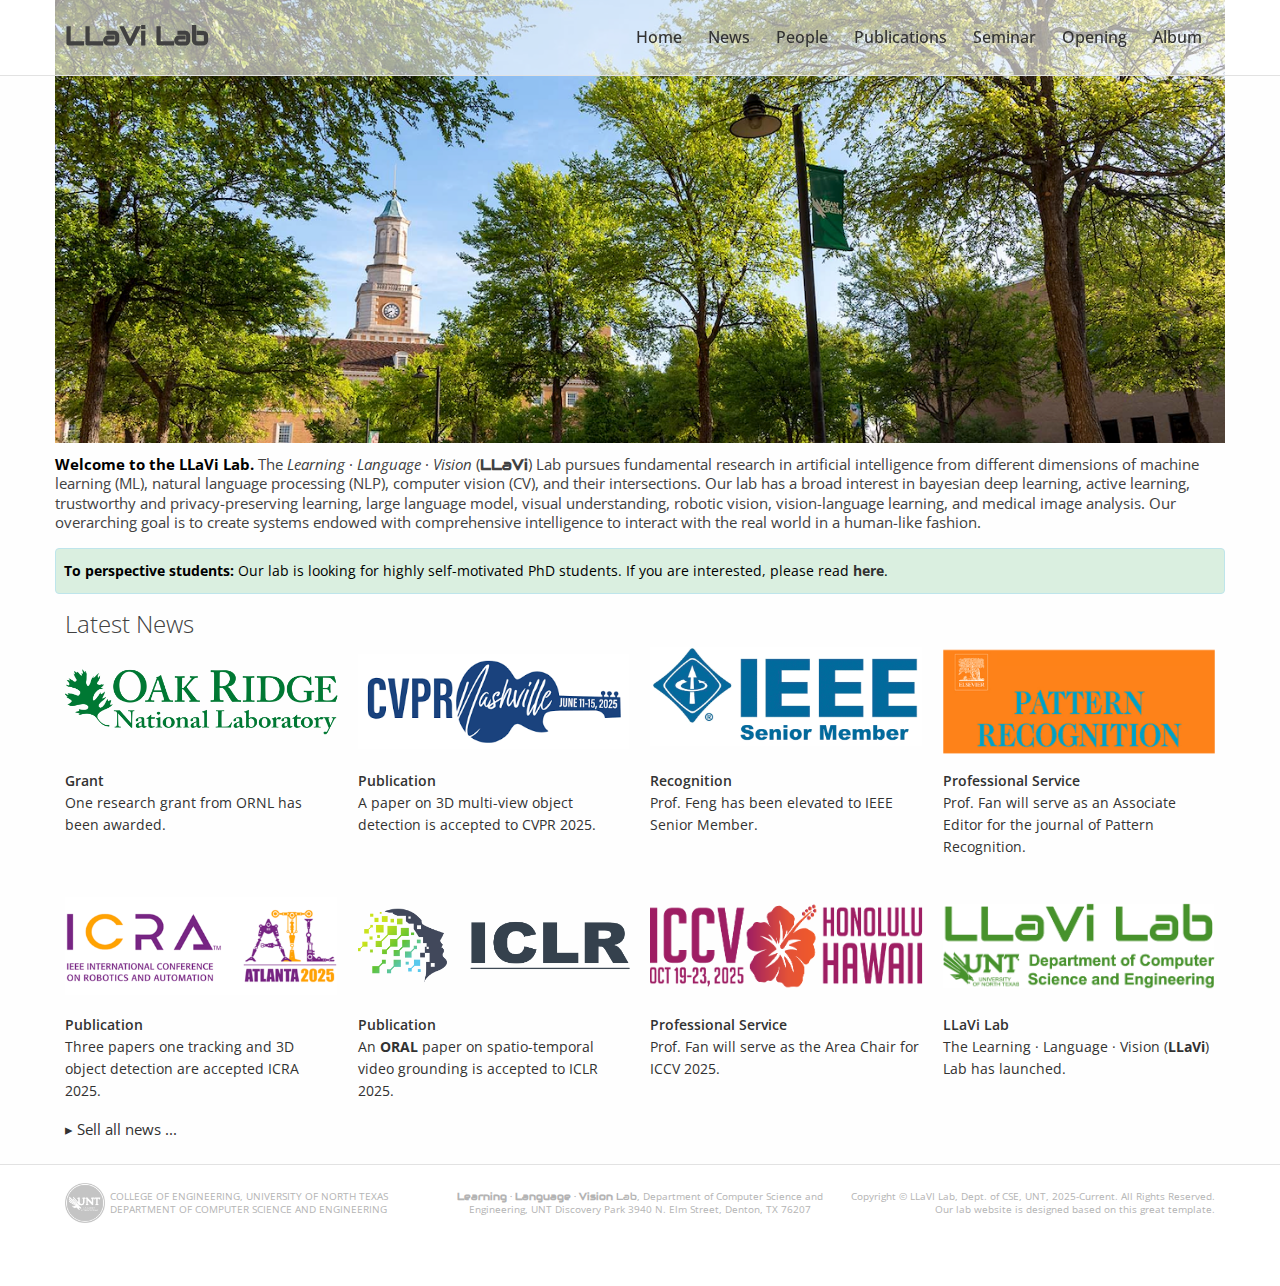
==== commit 9a1c9869: "Update index.html" ====
--- a/index.html
+++ b/index.html
@@ -103,7 +103,7 @@
 
 <div class="alert alert-notice" style="margin-top: 15px; padding-left: 8px;"><strong>To perspective students:</strong> Our lab is looking for highly self-motivated PhD students. If you are interested, please read <a href="./opening.html" target="_blank"><strong>here</strong></a>.</div>
 
-<h2 class="col-1" style="padding-top: 0px">Latest News</h2>
+<h2 class="col-1" style="padding-top: 0px; margin-bottom: -15px;">Latest News</h2>
 <div class="items-4" style="display: flex; flex-wrap: wrap;">
 <!-- Add a news item starting from here -->
   <div class="item thumb-hover" style="width: 25%; box-sizing: border-box; padding: 10px;">
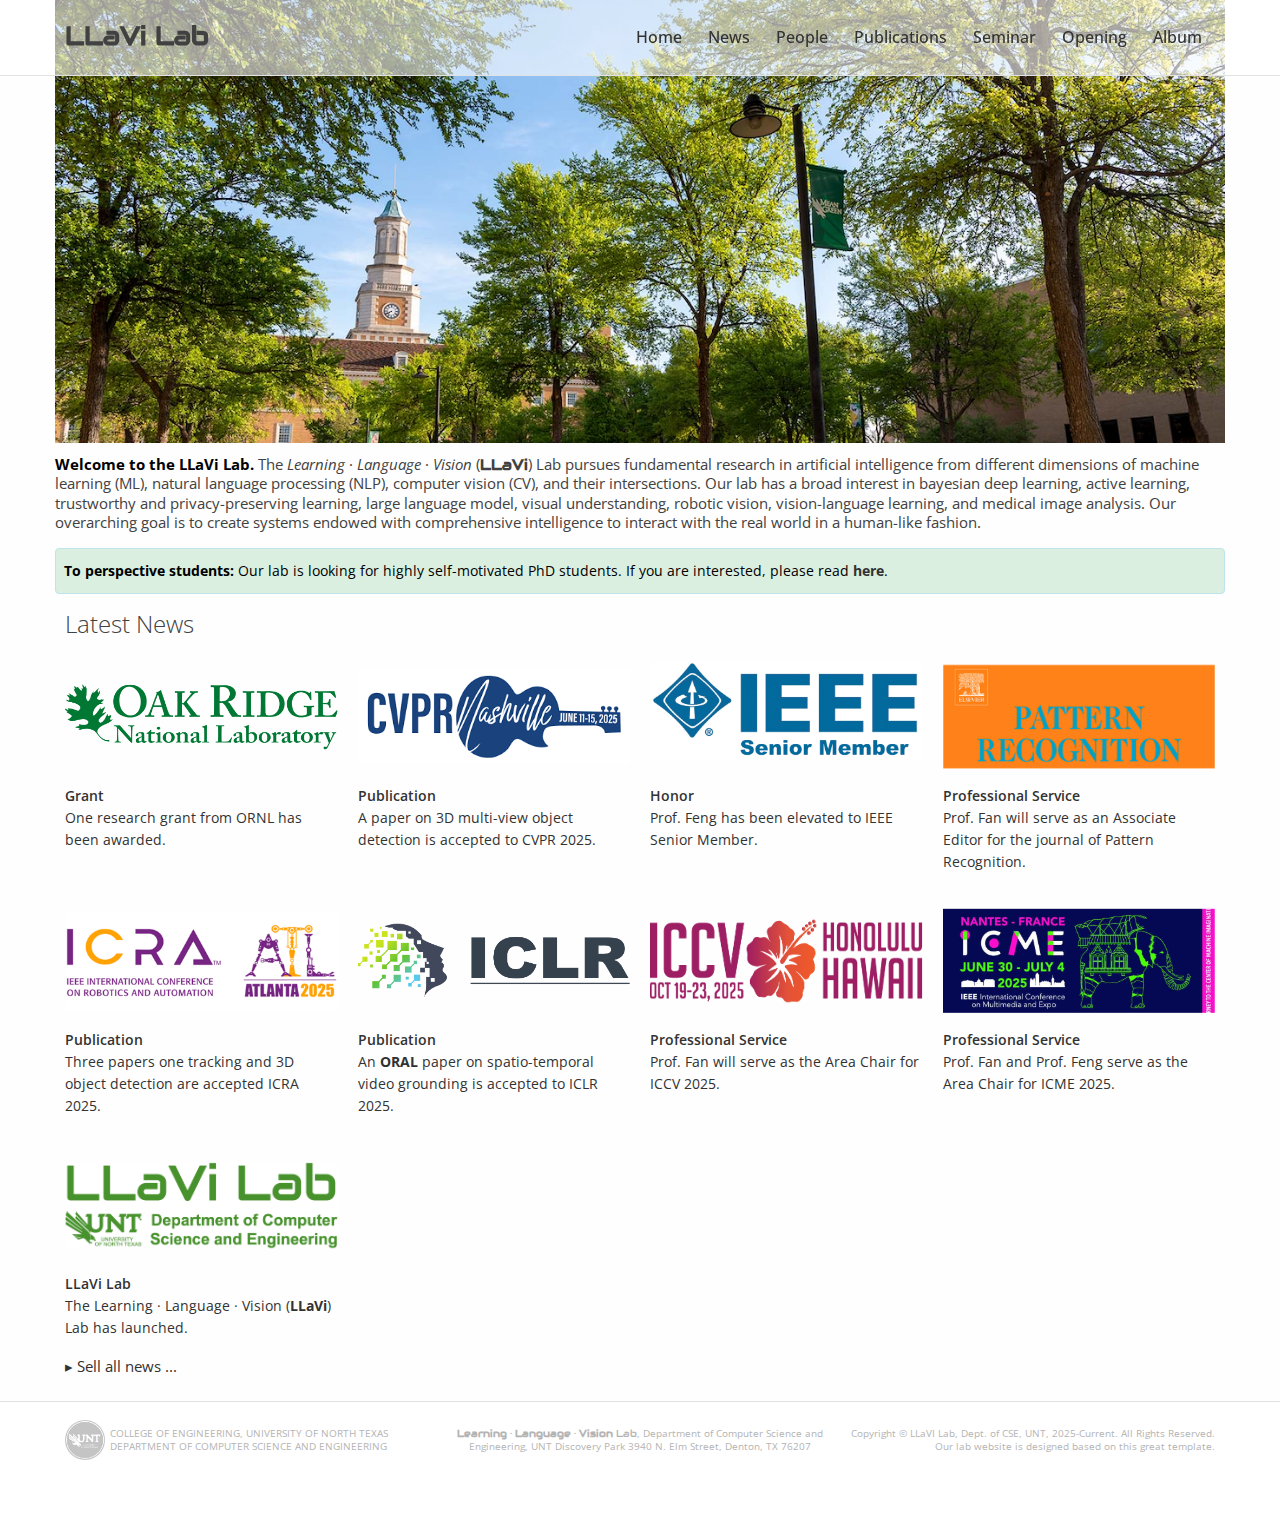
==== commit 50caab0c: "Update index.html" ====
--- a/index.html
+++ b/index.html
@@ -103,9 +103,9 @@
 
 <div class="alert alert-notice" style="margin-top: 15px; padding-left: 8px;"><strong>To perspective students:</strong> Our lab is looking for highly self-motivated PhD students. If you are interested, please read <a href="./opening.html" target="_blank"><strong>here</strong></a>.</div>
 
-<h2 class="col-1" style="padding-top: 0px; margin-bottom: -15px;">Latest News</h2>
+<h2 class="col-1" style="padding-top: 0px">Latest News</h2>
 <div class="items-4" style="display: flex; flex-wrap: wrap;">
-<!-- Add a news item starting from here -->
+  <!-- Add a news item starting from here -->
   <div class="item thumb-hover" style="width: 25%; box-sizing: border-box; padding: 10px;">
      <a class="link" href="./news.html">
         <div class="img-container ratio-50">
@@ -134,7 +134,7 @@
          <img src="./images/ieee-senior-member.gif" alt="thumbnail associated with the news" class="image">
       </div>
       <div class="header-container">
-         <h5 class="portfolio-title">Recognition</h5>
+         <h5 class="portfolio-title">Honor</h5>
       </div>
       Prof. Feng has been elevated to IEEE Senior Member.
    </a>
@@ -182,6 +182,17 @@
         </div>
         Prof. Fan will serve as the Area Chair for ICCV 2025.
      </a>
+  </div>
+  <div class="item thumb-hover" style="width: 25%; box-sizing: border-box; padding: 10px;">
+   <a class="link" href="./news.html">
+      <div class="img-container ratio-50">
+         <img src="./images/ICME-2025-new.jpg" alt="thumbnail associated with the news" class="image">
+      </div>
+      <div class="header-container">
+         <h5 class="portfolio-title">Professional Service</h5>
+      </div>
+      Prof. Fan and Prof. Feng serve as the Area Chair for ICME 2025.
+   </a>
   </div>
   <div class="item thumb-hover" style="width: 25%; box-sizing: border-box; padding: 10px;">
      <a class="link" href="./news.html">
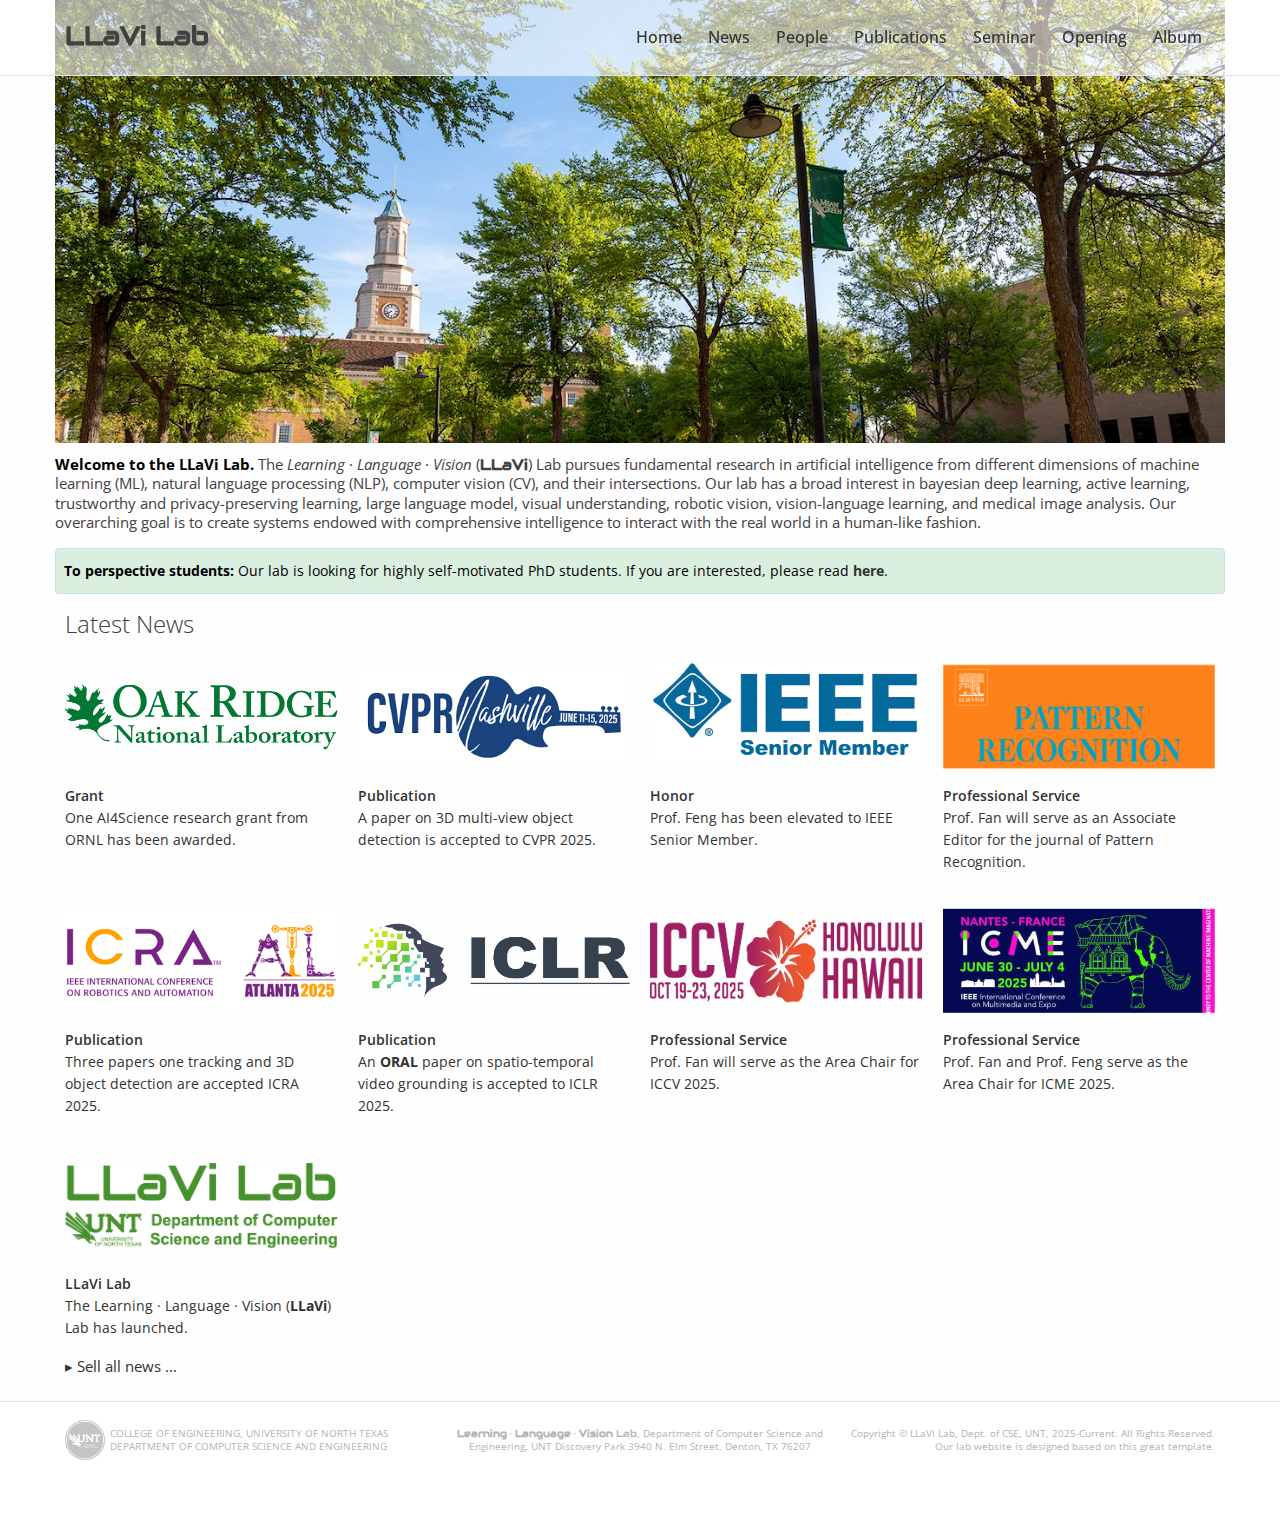
==== commit 490a6627: "Update index.html" ====
--- a/index.html
+++ b/index.html
@@ -114,7 +114,7 @@
         <div class="header-container">
            <h5 class="portfolio-title">Grant</h5>
         </div>
-        One research grant from ORNL has been awarded.
+        One AI4Science research grant from ORNL has been awarded.
      </a>
   </div>
   <div class="item thumb-hover" style="width: 25%; box-sizing: border-box; padding: 10px;">
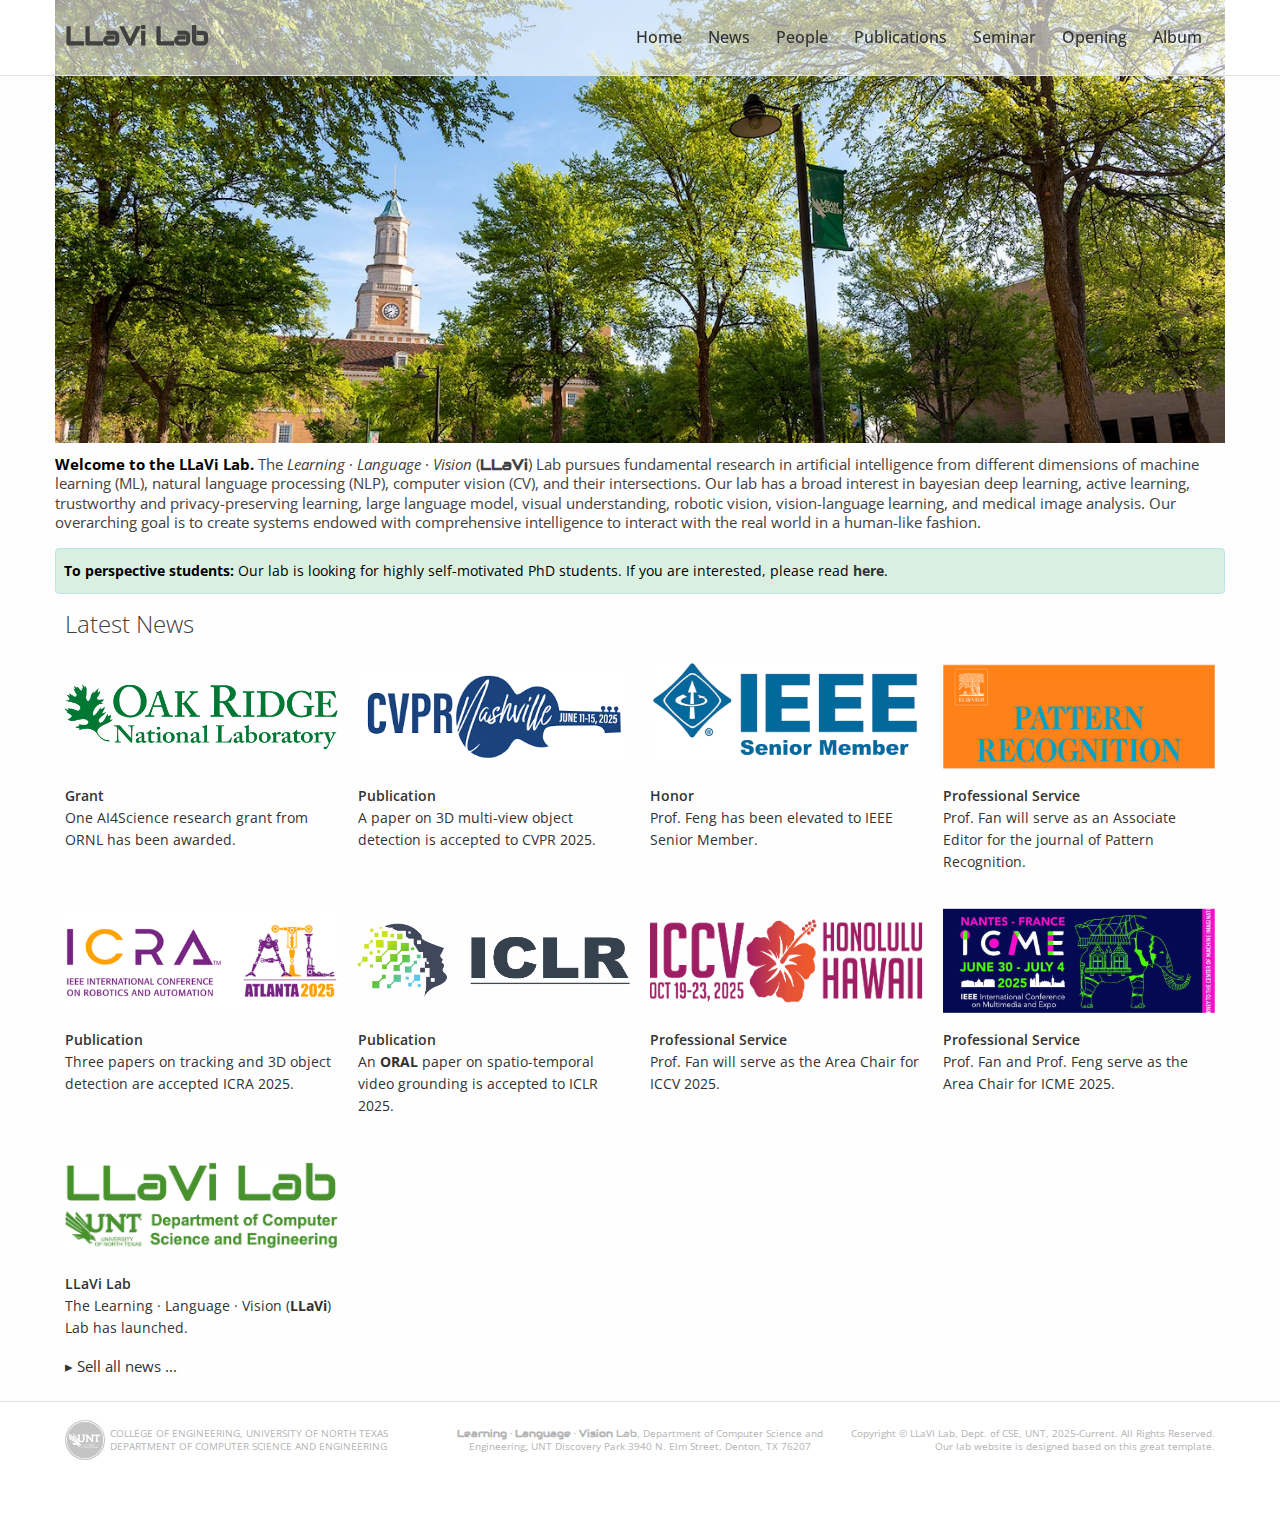
==== commit 2eb0dea3: "Update index.html" ====
--- a/index.html
+++ b/index.html
@@ -158,7 +158,7 @@
         <div class="header-container">
            <h5 class="portfolio-title">Publication</h5>
         </div>
-        Three papers one tracking and 3D object detection are accepted ICRA 2025.
+        Three papers on tracking and 3D object detection are accepted ICRA 2025.
      </a>
   </div>
   <div class="item thumb-hover" style="width: 25%; box-sizing: border-box; padding: 10px;">
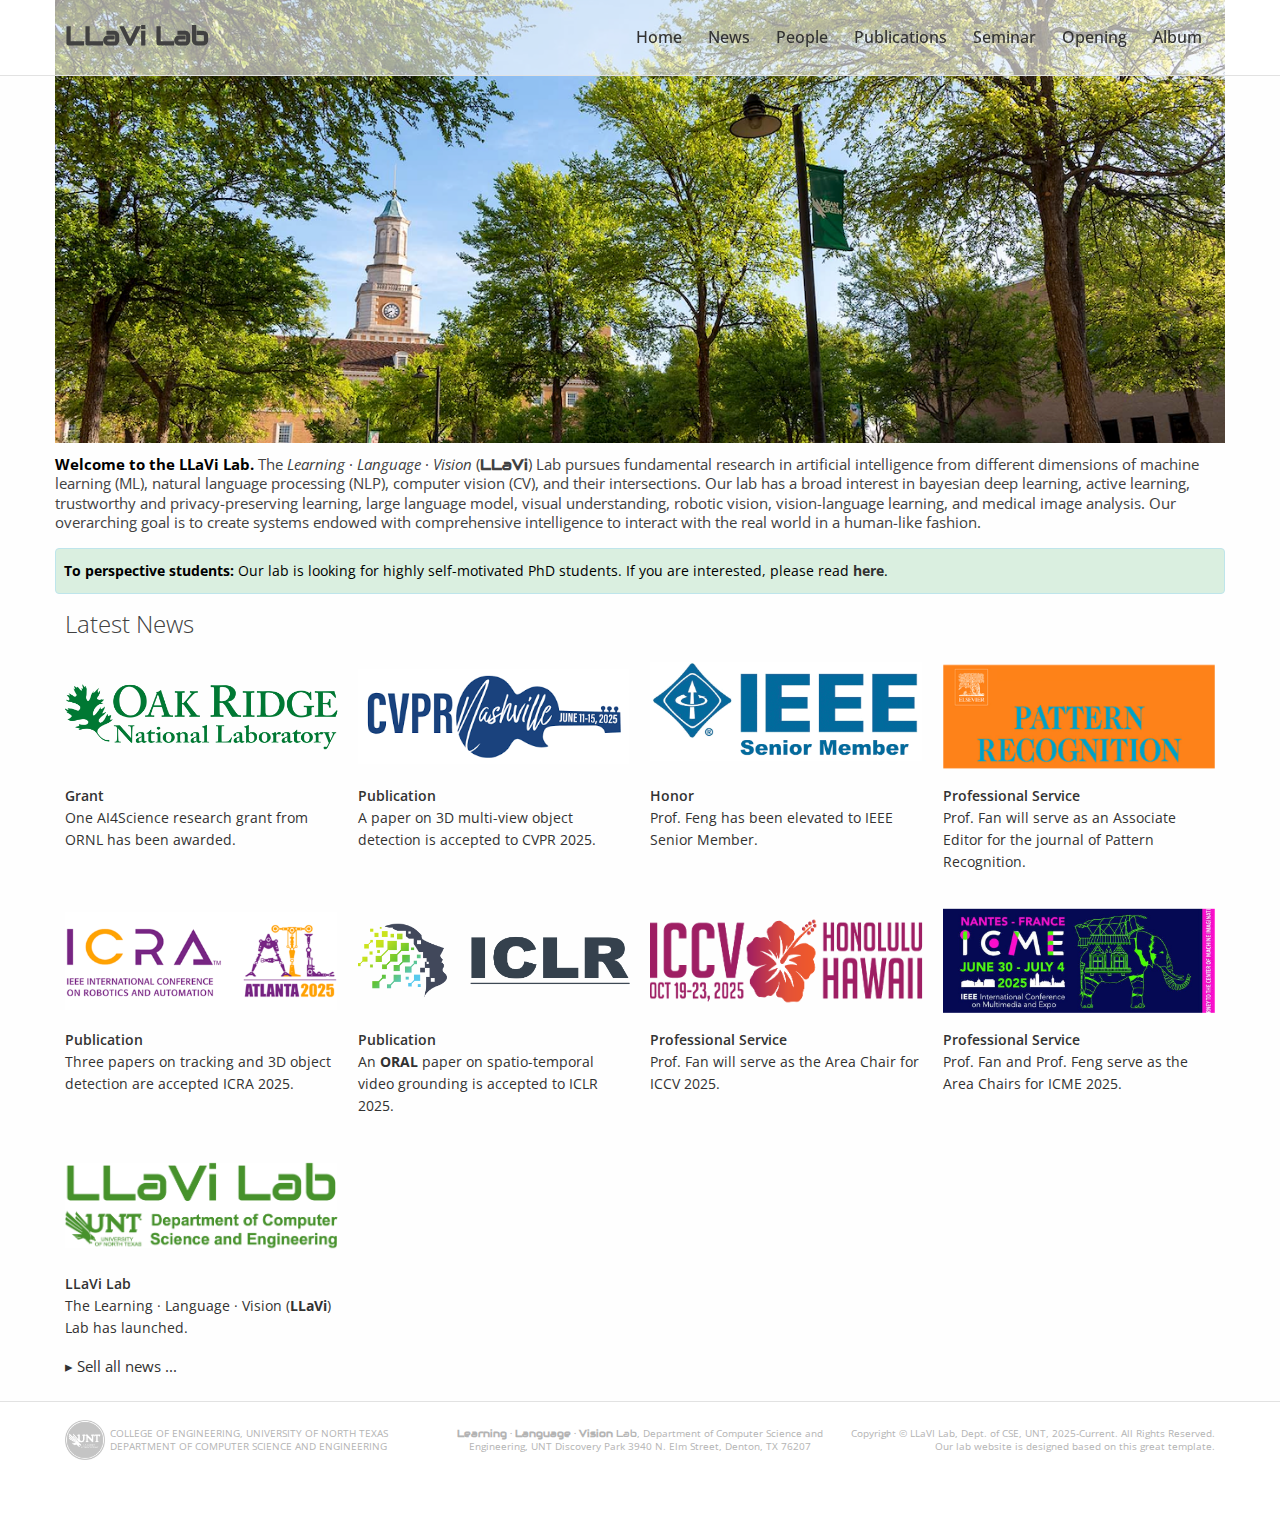
==== commit 7eec9797: "Update index.html" ====
--- a/index.html
+++ b/index.html
@@ -191,7 +191,7 @@
       <div class="header-container">
          <h5 class="portfolio-title">Professional Service</h5>
       </div>
-      Prof. Fan and Prof. Feng serve as the Area Chair for ICME 2025.
+      Prof. Fan and Prof. Feng serve as the Area Chairs for ICME 2025.
    </a>
   </div>
   <div class="item thumb-hover" style="width: 25%; box-sizing: border-box; padding: 10px;">
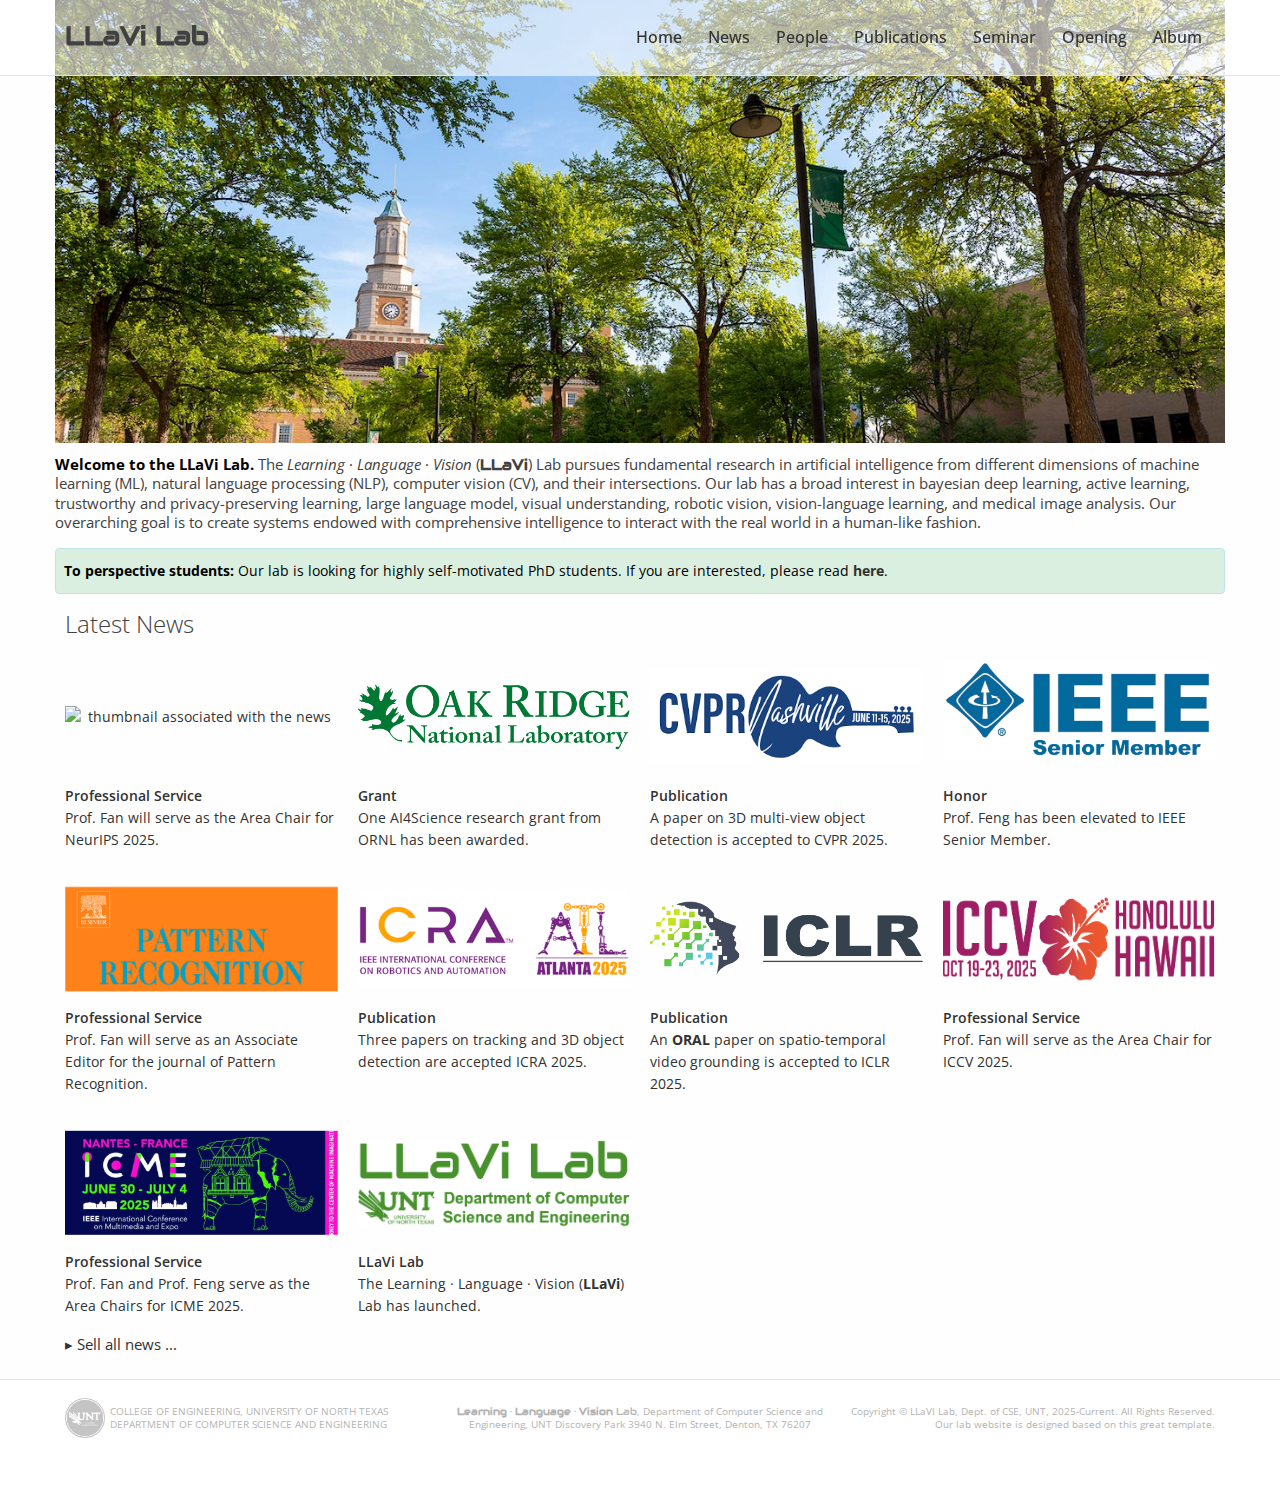
==== commit 7daf3f76: "Update index.html" ====
--- a/index.html
+++ b/index.html
@@ -106,6 +106,17 @@
 <h2 class="col-1" style="padding-top: 0px">Latest News</h2>
 <div class="items-4" style="display: flex; flex-wrap: wrap;">
   <!-- Add a news item starting from here -->
+  <div class="item thumb-hover" style="width: 25%; box-sizing: border-box; padding: 10px;">
+     <a class="link" href="./news.html">
+        <div class="img-container ratio-50">
+           <img src="./images/NeurIPS-2025.png" alt="thumbnail associated with the news" class="image">
+        </div>
+        <div class="header-container">
+           <h5 class="portfolio-title">Professional Service</h5>
+        </div>
+        Prof. Fan will serve as the Area Chair for NeurIPS 2025.
+     </a>
+  </div>
   <div class="item thumb-hover" style="width: 25%; box-sizing: border-box; padding: 10px;">
      <a class="link" href="./news.html">
         <div class="img-container ratio-50">
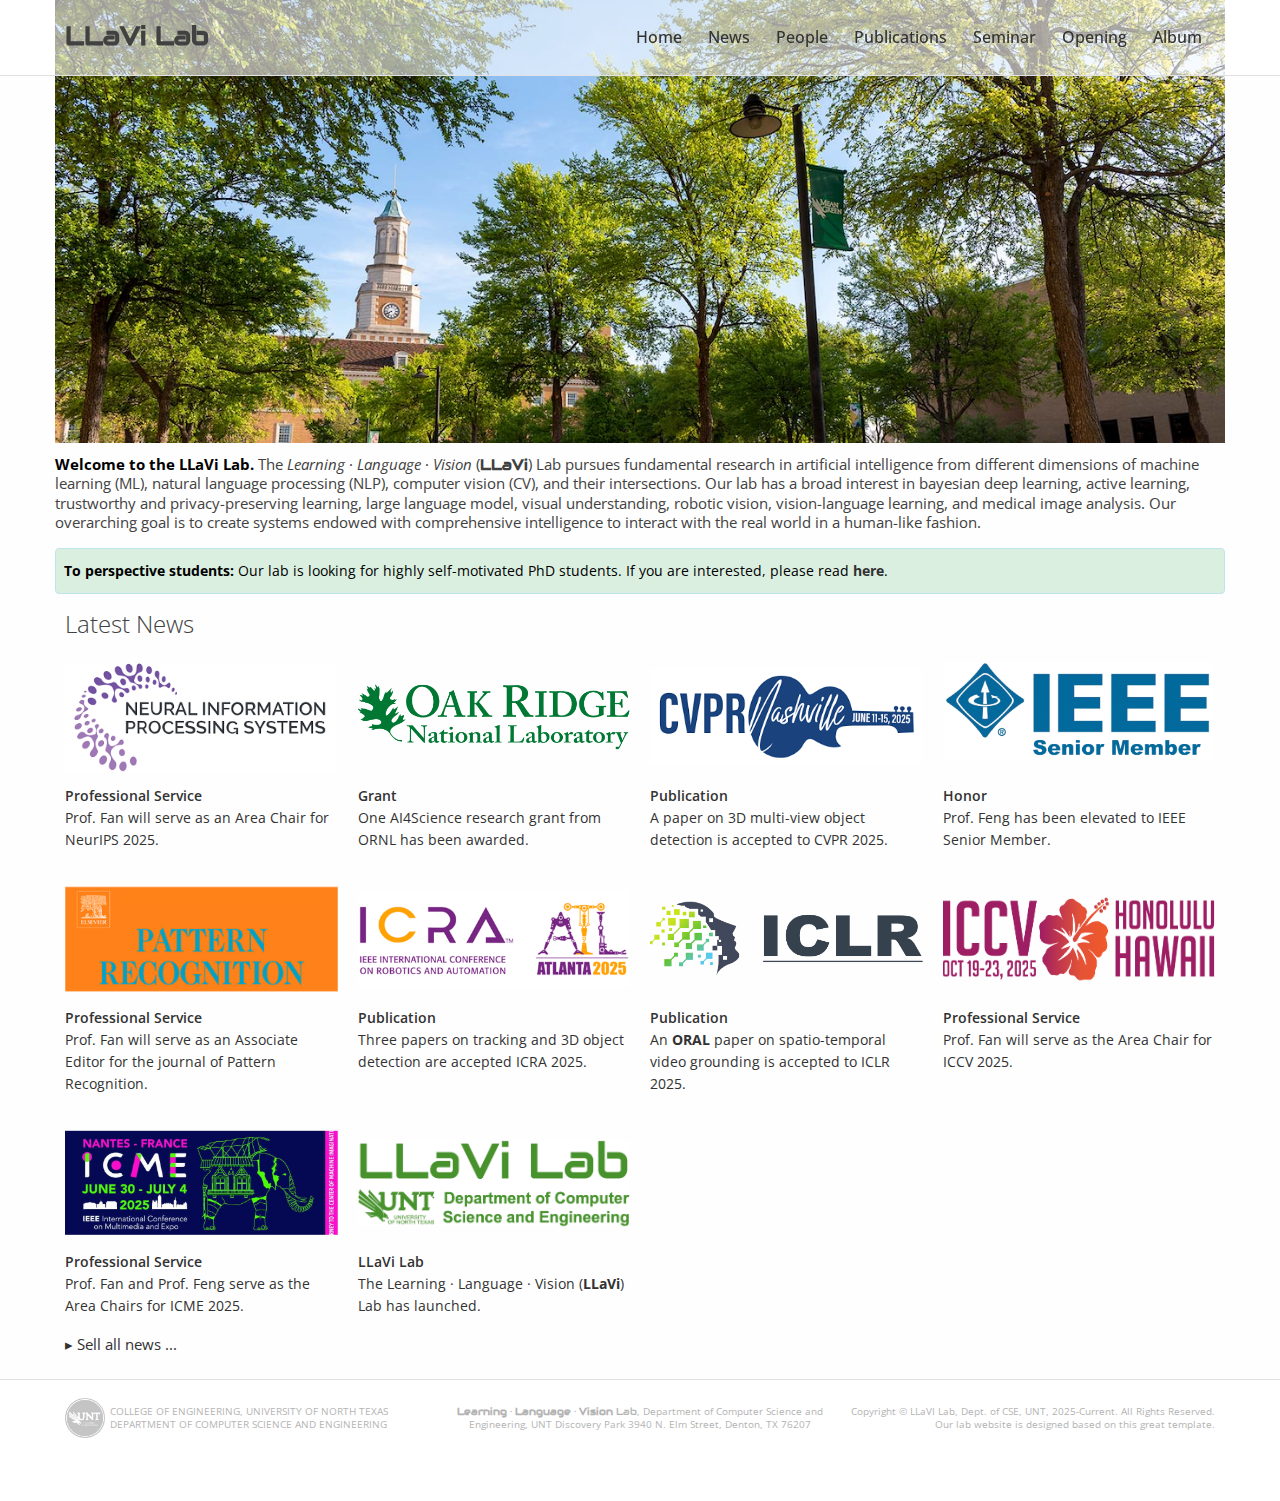
==== commit 58b62ca9: "Update index.html" ====
--- a/index.html
+++ b/index.html
@@ -114,7 +114,7 @@
         <div class="header-container">
            <h5 class="portfolio-title">Professional Service</h5>
         </div>
-        Prof. Fan will serve as the Area Chair for NeurIPS 2025.
+        Prof. Fan will serve as an Area Chair for NeurIPS 2025.
      </a>
   </div>
   <div class="item thumb-hover" style="width: 25%; box-sizing: border-box; padding: 10px;">
